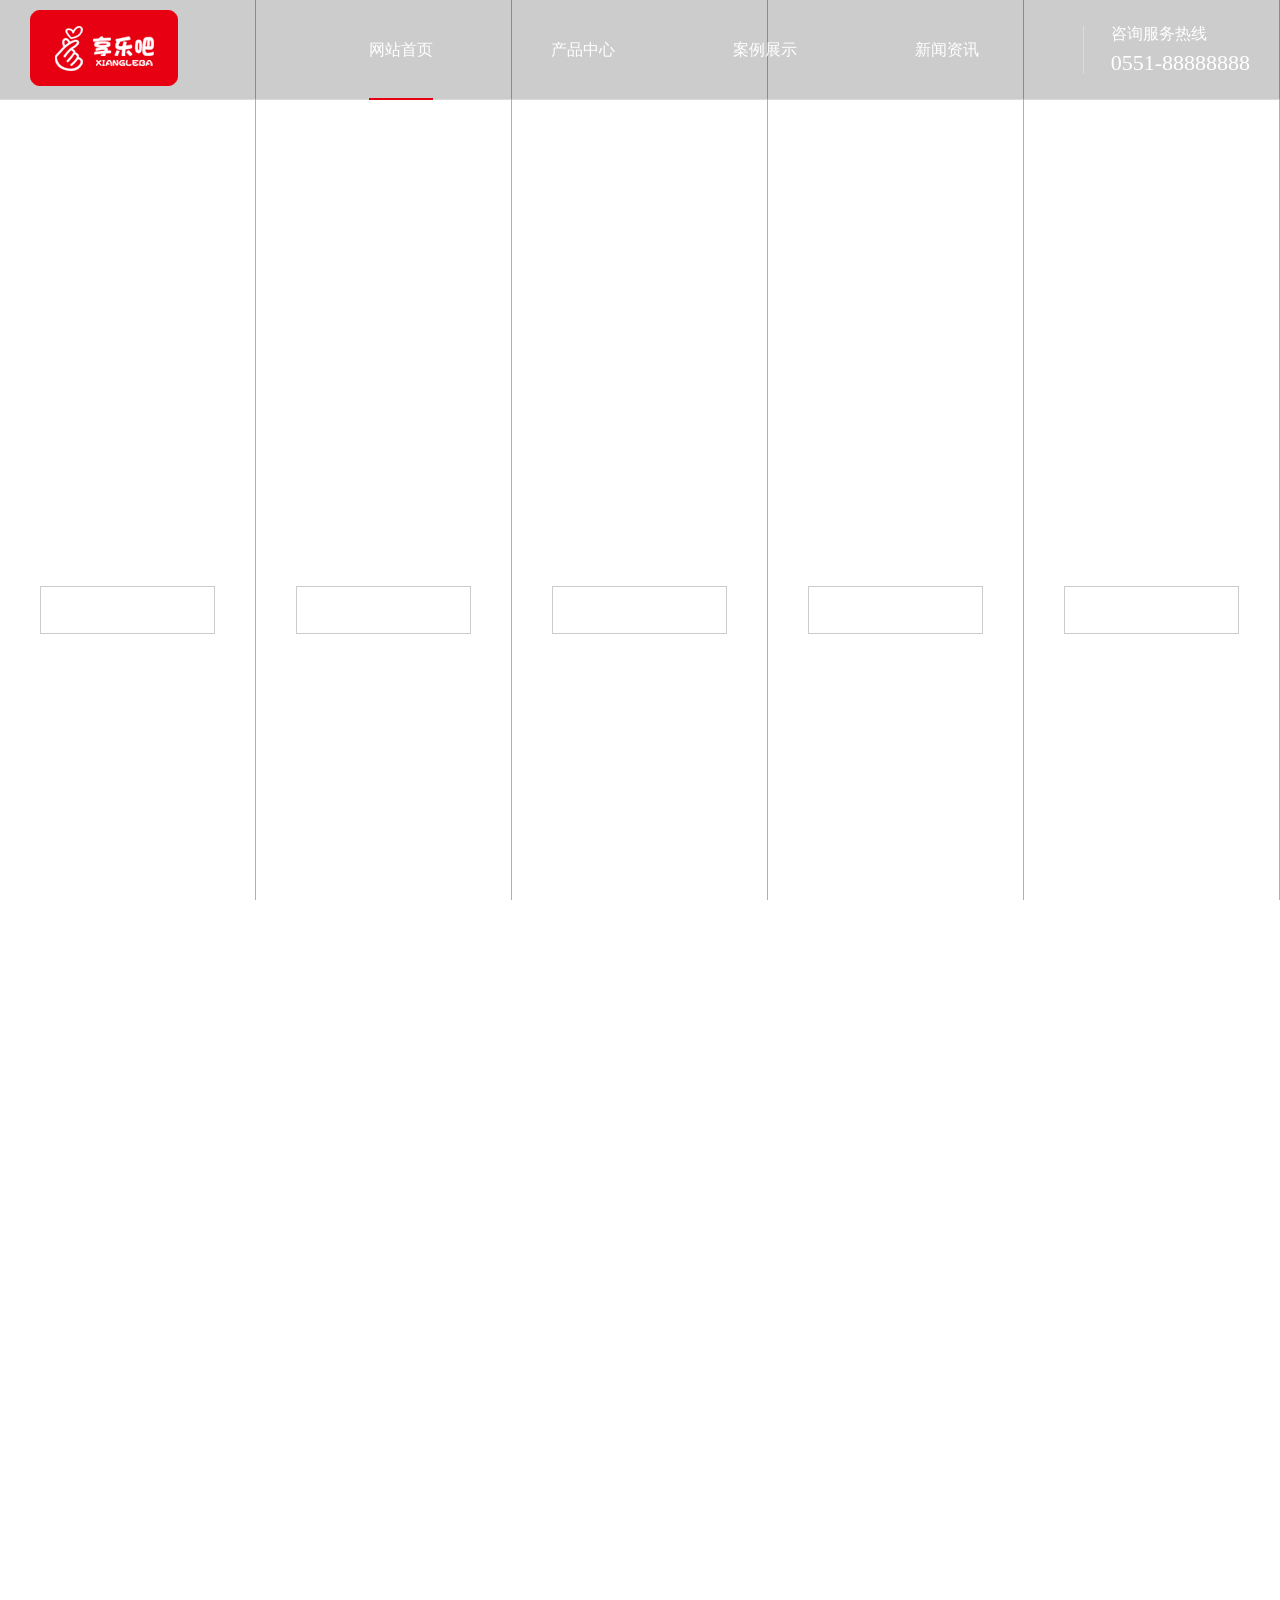
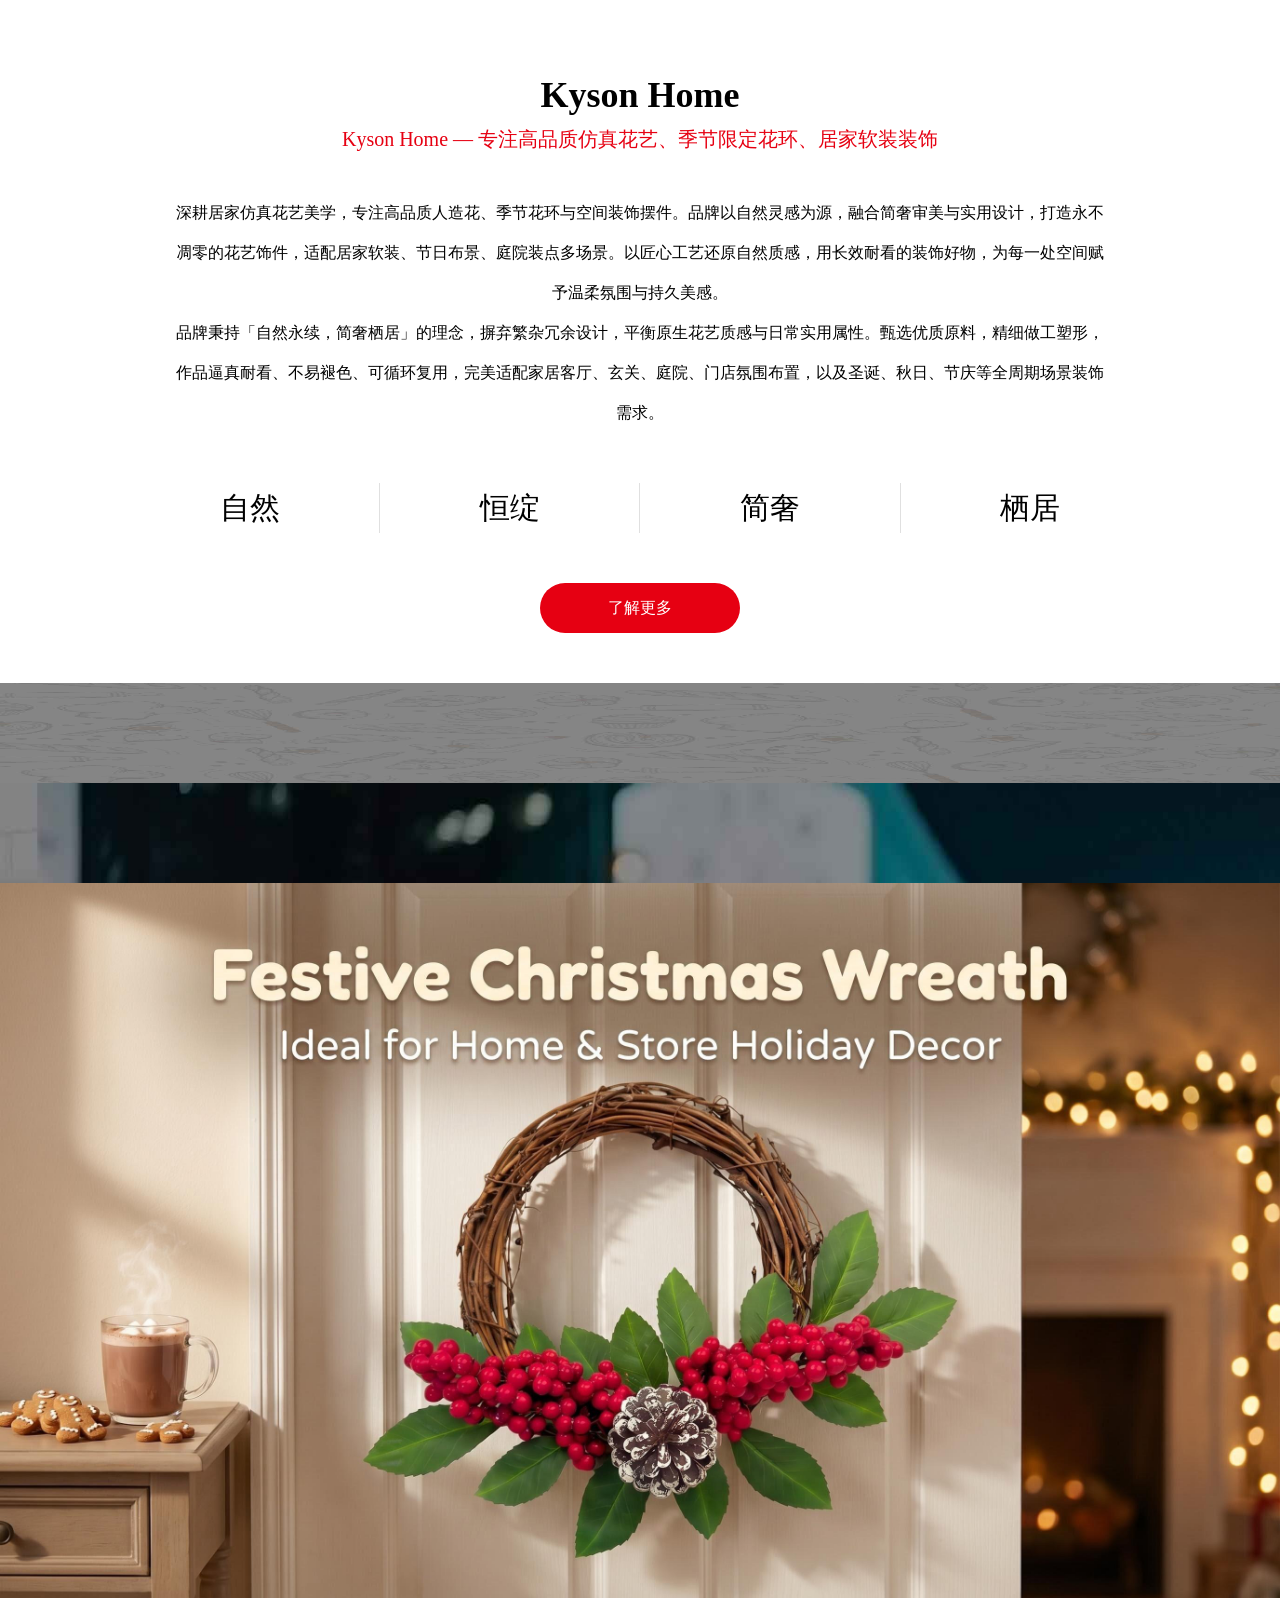
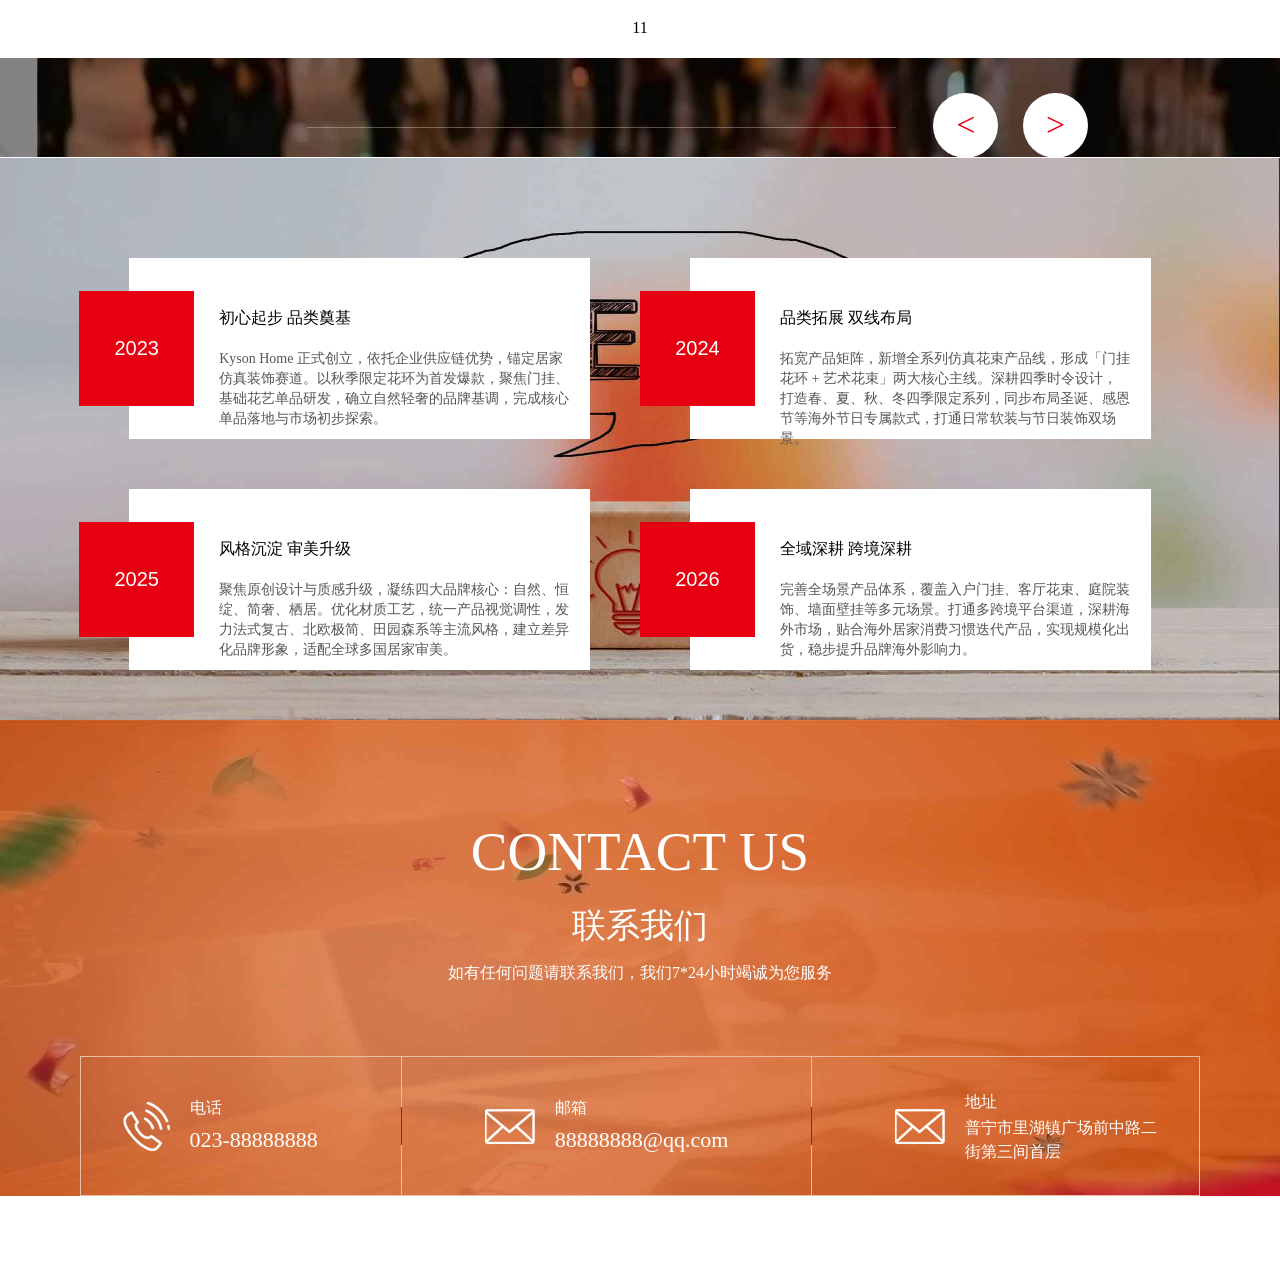
==== index.html @ 0cae6876 "1" ====
<!DOCTYPE html>
<html lang="en">
<head>
<meta charset="UTF-8">
<meta http-equiv="Content-Type" content="text/html; charset=UTF-8" />
<meta http-equiv="X-UA-Compatible" content="IE=edge,chrome=1">
<title>Kyson Home</title>
<link rel="stylesheet" type="text/css" href="css/animate-3.7.0.css"/>
<link rel="stylesheet" type="text/css" href="css/fullPage-2.4.6.css">
<link rel="stylesheet" type="text/css" href="css/swiper-3.4.2.min.css"/>
<link rel="stylesheet" type="text/css" href="css/style.css" />
</head>
<body>
<div class="barwrap clearfix">
	<a href="" class="logo"><img src="img/logo.png" /></a>
	<ul class="navbar">
		<li class="on">
			<a href="index.html">网站首页<b></b></a>
		</li>
		<li>
			<a href="details.html">产品中心<b></b></a>
		</li>
		<li>
			<a href="case.html">案例展示<b></b></a>
		</li>
		<li>
			<a href="news.html">新闻资讯<b></b></a>
		</li>
	</ul>
	<div class="div2">
		<h3>
			<strong>咨询服务热线</strong>
			<b>0551-88888888</b>
		</h3>
	</div>
</div>
<div id="page">
	<div class="section index-sec1">
		<div class="banner">
			<ul class="bannerfix slides clearfix">
				<li>
					<img class="bimg" src="img/index01.jpg" />
				</li>
				<li>
					<img class="bimg" src="img/index02.jpg" />
				</li>
			</ul>
			<div class="bamnline"><span></span></div>
		</div>
	</div>
	<div class="section index-sec2">
		<div class="sec2-cont">
			<div class="text animated">
				<h3 id="effect2">Kyson Home</h3>
				<h4>Kyson Home — 专注高品质仿真花艺、季节限定花环、居家软装装饰</h4>
				<p class="p1">
					深耕居家仿真花艺美学，专注高品质人造花、季节花环与空间装饰摆件。品牌以自然灵感为源，融合简奢审美与实用设计，打造永不凋零的花艺饰件，适配居家软装、节日布景、庭院装点多场景。以匠心工艺还原自然质感，用长效耐看的装饰好物，为每一处空间赋予温柔氛围与持久美感。
					<br/>品牌秉持「自然永续，简奢栖居」的理念，摒弃繁杂冗余设计，平衡原生花艺质感与日常实用属性。甄选优质原料，精细做工塑形，作品逼真耐看、不易褪色、可循环复用，完美适配家居客厅、玄关、庭院、门店氛围布置，以及圣诞、秋日、节庆等全周期场景装饰需求。
				</p>
			</div>
			<ul class="animated delay-1s">
				<li>
					<strong>自然</strong>
				</li>						
				<li><b></b></li>
				<li>
					<strong>恒绽</strong>
				</li>
				<li><b></b></li>
				<li>
					<strong>简奢</strong>
				</li>
				<li><b></b></li>
				<li>
					<strong>栖居</strong>
				</li>
			</ul>
			<a href="details.html" class="more animated delay-2s ">
				了解更多						
			</a>

		</div>

	</div>
	<div class="section index-sec3">
		<div class="sec3-cont">
			<div class="swiper-container animated" id="swiper1">
				<div class="swiper-wrapper">				         
		             <div class="swiper-slide">
		            	<div class="cp-text">
		            		<h3>花束系列<b></b></h3>
							<p class="p1">
								<a href="">春日限定・柔序花束</a>
								<a href="">夏季限定・清屿花束</a>
								<a href="">秋季限定・枫染花束</a>
								<a href="">冬日限定・暖叙花束</a>
							</p>
							<a href="" class="more">
								查看更多
								<div class="line"></div>								
							</a>
		            	</div>
						<div class="cp-tu">
							<img src="img/tu1.jpg"/>
						</div>
		            </div>
		             <div class="swiper-slide">
		            	<div class="cp-text">
		            		<h3>花束系列<b></b></h3>
							<p class="p1">
								<a href="">圣诞限定・颂夜花束</a>
								<a href="">万圣复古・暗屿花束</a>
								<a href="">感恩节・秋稔花束</a>
								<a href="">新年轻奢・岁安花束</a>
							</p>
							<a href="" class="more">
								查看更多
								<div class="line"></div>								
							</a>
		            	</div>
						<div class="cp-tu">
							<img src="img/tu2.jpg"/>
						</div>
		            </div>
		             <div class="swiper-slide">
		            	<div class="cp-text">
		            		<h3>门挂系列<b></b></h3>
							<p class="p1">
								<a href="">春季限定・青芜门挂</a>
								<a href="">夏季限定・浅汀门挂</a>
								<a href="">秋季限定・枫织门挂</a>
								<a href="">冬季限定・霜禾门挂</a>
							</p>
							<a href="" class="more">
								查看更多
								<div class="line"></div>								
							</a>
		            	</div>
						<div class="cp-tu">
							<img src="img/tu3.jpg"/>
						</div>
		            </div>
		             <div class="swiper-slide">
		            	<div class="cp-text">
		            		<h3>门挂系列<b></b></h3>
							<p class="p1">
								<a href="">圣诞限定・颂景门挂</a>
								<a href="">感恩节・秋实门挂</a>
								<a href="">万圣节・暗夜门挂</a>
								<a href="">新年节庆・岁禧门挂</a>
							</p>
							<a href="" class="more">
								查看更多
								<div class="line"></div>								
							</a>
		            	</div>
						<div class="cp-tu">
							<img src="img/tu4.jpg"/>
						</div>
		            </div>
		             <div class="swiper-slide">
		            	<div class="cp-text">
		            		<h3>门挂系列<b></b></h3>
							<p class="p1">
								<a href="">焦糖复古门挂</a>
								<a href="">莫兰迪柔色门挂</a>
								<a href="">原木自然门挂</a>
								<a href="">纯白静谧门挂</a>
							</p>
							<a href="" class="more">
								查看更多
								<div class="line"></div>								
							</a>
		            	</div>
						<div class="cp-tu">
							<img src="img/tu5.jpg"/>
						</div>
		            </div>
		        </div>
		         <div class="pagination"></div>
			</div>
			
			
		</div>
	</div>
	<div class="section index-sec4">
		
		<div class="swiper-container animated" id="swiper2">
				<div class="swiper-wrapper">
		            <div class="swiper-slide">				            	
		            	<a href="">
		            		<figure>
		            			<img src="img/index01.jpg" />
		            			<div class="mask"></div>
		            			<span><img src="img/logo.png"/></span>
		            		</figure>
		            		<p>11</p>
		            	</a>				            	
		            </div>	
		            
		       </div>     
		        <span class="line"></span>
	   			 <div class="swiper-button-next"> &gt; </div>
	   			 <div class="swiper-button-prev"> &lt;</div>
		</div>				
	</div>
	<div class="section index-sec5">
		<ul>
			<li class="animated  delay-1s">
				<a href="">
					<div class="time">
						<strong>2023</strong>
					</div>
					<figcaption>
						<h3>初心起步 品类奠基</h3>
						<p>Kyson Home 正式创立，依托企业供应链优势，锚定居家仿真装饰赛道。以秋季限定花环为首发爆款，聚焦门挂、基础花艺单品研发，确立自然轻奢的品牌基调，完成核心单品落地与市场初步探索。</p>
					</figcaption>
				</a>
			</li>
			<li class="animated  delay-2s">
				<a href="">
					<div class="time">
						<strong>2024</strong>
					</div>
					<figcaption>
						<h3>品类拓展 双线布局</h3>
						<p>拓宽产品矩阵，新增全系列仿真花束产品线，形成「门挂花环 + 艺术花束」两大核心主线。深耕四季时令设计，打造春、夏、秋、冬四季限定系列，同步布局圣诞、感恩节等海外节日专属款式，打通日常软装与节日装饰双场景。</p>
					</figcaption>
				</a>
			</li>
			<li class="animated  delay-3s">
				<a href="">
					<div class="time">
						<strong>2025</strong>
					</div>
					<figcaption>
						<h3>风格沉淀 审美升级</h3>
						<p>聚焦原创设计与质感升级，凝练四大品牌核心：自然、恒绽、简奢、栖居。优化材质工艺，统一产品视觉调性，发力法式复古、北欧极简、田园森系等主流风格，建立差异化品牌形象，适配全球多国居家审美。</p>
					</figcaption>
				</a>
			</li>
			<li class="animated  delay-4s">
				<a href="">
					<div class="time">
						<strong>2026</strong>
					</div>
					<figcaption>
						<h3>全域深耕 跨境深耕</h3>
						<p>完善全场景产品体系，覆盖入户门挂、客厅花束、庭院装饰、墙面壁挂等多元场景。打通多跨境平台渠道，深耕海外市场，贴合海外居家消费习惯迭代产品，实现规模化出货，稳步提升品牌海外影响力。</p>
					</figcaption>
				</a>
			</li>
		</ul>
		
	</div>
	<div class="section index-sec6">
		<div class="sec6-cont">
			
			<div class="tit animated">
				<h2 id="effect">Contact  Us</h2>
				<h3>联系我们</h3>
				<p>如有任何问题请联系我们，我们7*24小时竭诚为您服务</p>
			</div>
			<ul class="animated delay-1s">
				<li>
					<img src="img/f1.png" alt="" />
					<div>
						<p class="p1">电话</p>
						<p class="p2">023-88888888</p>
					</div>
				</li>
				<li>
					<b></b><i></i>
				</li>
				<li>
					<img src="img/f2.png" alt="" />
					<div>
						<p class="p1">邮箱</p>
						<p class="p2">88888888@qq.com</p>
					</div>
				</li>
				<li>
					<b></b><i></i>
				</li>
				<li>
					<img src="img/f2.png" alt="" />
					<div>
						<p class="p1">地址</p>
						<p class="p2">普宁市里湖镇广场前中路二<br />
						街第三间首层</p>
					</div>
				</li>
			</ul>
			
		</div>
	</div>
</div>

<script src="https://www.jq22.com/jquery/jquery-1.10.2.js"></script>
<script src="https://lf6-cdn-tos.bytecdntp.com/cdn/expire-1-M/Swiper/3.4.2/js/swiper.min.js"></script>
<script src="js/banner.js"></script>
<script src="js/index.js"></script>
<script src="js/plugin.js"></script>		
<script src="js/fullPage-2.7.1.min.js"></script>
<script src="js/more.js"></script>
<script>			
	
	$('#page').fullpage({
		autoTime: 5000,
		navigation: true,
		anchors: ['page1', 'page2', 'page3', 'page4', 'page5', 'page6'],
		menu: '#menu',
		navigationTooltips: ['网站首页', '关于我们', '产品中心', '店面形象', '新闻资讯'],
		afterLoad: function(anchorLink, index) {
			var loadedSection = $(this);
			$('#fp-nav').find('li').eq((index - 1)).addClass('on').siblings('li').removeClass('on');
		}
	});
	
	
	var swiper = new Swiper('#swiper1', {
		speed:2000,
		autoplay : {
		    delay:5000,
		    disableOnInteraction: false
		 },		
		 slidesPerView: 5
		
	});
	
	 var swiper = new Swiper('#swiper2',{				
		loop:true,
		loopedSlides:3,
		spaceBetween:80,
		centeredSlides:true,
		slidesPerView : 'auto',
        pagination: '.swiper-pagination',
        nextButton: '.swiper-button-next',
        prevButton: '.swiper-button-prev',
        breakpoints: { 				   
		    1600: {
		      spaceBetween:40,
		    }
	     }
	  });  
	
</script>
</body>
</html>
---- css/fullPage-2.4.6.css ----
/**
 * fullPage 2.4.6
 * https://github.com/alvarotrigo/fullPage.js
 * MIT licensed
 *
 * Copyright (C) 2013 alvarotrigo.com - A project by Alvaro Trigo
 */
html, body {
    margin: 0;
    padding: 0;
    overflow:hidden;

    /*Avoid flicker on slides transitions for mobile phones #336 */
    -webkit-tap-highlight-color: rgba(0,0,0,0);
}
#superContainer {
    height: 100%;
    position: relative;

    /* Touch detection for Windows 8 */
    -ms-touch-action: none;

    /* IE 11 on Windows Phone 8.1*/
    touch-action: none;
}
.fp-section {
    position: relative;
    -webkit-box-sizing: border-box; /* Safari<=5 Android<=3 */
    -moz-box-sizing: border-box; /* <=28 */
    box-sizing: border-box;
}
.fp-slide {
    float: left;
}
.fp-slide, .fp-slidesContainer {
    height: 100%;
    display: block;
}
.fp-slides {
    z-index:1;
    height: 100%;
    overflow: hidden;
    position: relative;
    -webkit-transition: all 0.3s ease-out; /* Safari<=6 Android<=4.3 */
    transition: all 0.3s ease-out;
}
.fp-section.fp-table, .fp-slide.fp-table {
    display: table;
    table-layout:fixed;
    width: 100%;
}
.fp-tableCell {
    display: table-cell;
    vertical-align: middle;
    width: 100%;
    height: 100%;
}
.fp-slidesContainer {
    float: left;
    position: relative;
}
.fp-controlArrow {
    position: absolute;
    z-index: 4;
    top: 50%;
    cursor: pointer;
    width: 0;
    height: 0;
    border-style: solid;
    margin-top: -38px;
}
.fp-controlArrow.fp-prev {
    left: 15px;
    width: 0;
    border-width: 38.5px 34px 38.5px 0;
    border-color: transparent #fff transparent transparent;
}
.fp-controlArrow.fp-next {
    right: 15px;
    border-width: 38.5px 0 38.5px 34px;
    border-color: transparent transparent transparent #fff;
}
.fp-scrollable {
    overflow: scroll;

}
.fp-notransition {
    -webkit-transition: none !important;
    transition: none !important;
}
/*#fp-nav {
    position: fixed;
    z-index: 100;
    margin-top: -32px;
    top: 50%;
    opacity: 1;
}
#fp-nav.right {
    right: 17px;
}
#fp-nav.left {
    left: 17px;
}
.fp-slidesNav{
    position: absolute;
    z-index: 4;
    left: 50%;
    opacity: 1;
}
.fp-slidesNav.bottom {
    bottom: 17px;
}
.fp-slidesNav.top {
    top: 17px;
}*/
/*#fp-nav ul,
.fp-slidesNav ul {
  margin: 0;
  padding: 0;
}
#fp-nav ul li,
.fp-slidesNav ul li {
  
    position:relative;
}
.fp-slidesNav ul li {
    display: inline-block;
}
#fp-nav ul li a,
.fp-slidesNav ul li a {
    
    cursor: pointer;
    text-decoration: none;
}
#fp-nav ul li a.active span,
.fp-slidesNav ul li a.active span {
   
}
#fp-nav ul li a span,
.fp-slidesNav ul li a span {
   
    transition: all 0.6s;
}
#fp-nav ul li .fp-tooltip {
    position: absolute;
    top: -2px;
    color: #fff;
    font-size: 14px;
    font-family: arial, helvetica, sans-serif;
    white-space: nowrap;
    max-width: 220px;
    overflow: hidden;
    display: block;
    opacity: 0;
    width: 0;
}
#fp-nav ul li:hover .fp-tooltip {
    -webkit-transition: opacity 0.2s ease-in;
    transition: opacity 0.2s ease-in;
    width: auto;
    opacity: 1;
}
#fp-nav ul li .fp-tooltip.right {
    right: 20px;
}
#fp-nav ul li .fp-tooltip.left {
    left: 20px;
}*/

html, body {
    margin: 0;
    padding: 0;
    overflow:hidden;

    /*Avoid flicker on slides transitions for mobile phones #336 */
    -webkit-tap-highlight-color: rgba(0,0,0,0);
}
#superContainer {
    height: 100%;
    position: relative;

    /* Touch detection for Windows 8 */
    -ms-touch-action: none;

    /* IE 11 on Windows Phone 8.1*/
    touch-action: none;
}
.fp-section {
    position: relative;
    -webkit-box-sizing: border-box; /* Safari<=5 Android<=3 */
    -moz-box-sizing: border-box; /* <=28 */
    box-sizing: border-box;
}
.fp-slide {
    float: left;
}
.fp-slide, .fp-slidesContainer {
    height: 100%;
    display: block;
}
.fp-slides {
    z-index:1;
    height: 100%;
    overflow: hidden;
    position: relative;
    -webkit-transition: all 0.3s ease-out; /* Safari<=6 Android<=4.3 */
    transition: all 0.3s ease-out;
}
.fp-section.fp-table, .fp-slide.fp-table {
    display: table;
    table-layout:fixed;
    width: 100%;
}
.fp-tableCell {
    display: table-cell;
    vertical-align: middle;
    width: 100%;
    height: 100%;
}
.fp-slidesContainer {
    float: left;
    position: relative;
}
.fp-controlArrow {
    position: absolute;
    z-index: 4;
    top: 50%;
    cursor: pointer;
    width: 0;
    height: 0;
    border-style: solid;
    margin-top: -38px;
}
.fp-controlArrow.fp-prev {
    left: 15px;
    width: 0;
    border-width: 38.5px 34px 38.5px 0;
    border-color: transparent #fff transparent transparent;
}
.fp-controlArrow.fp-next {
    right: 15px;
    border-width: 38.5px 0 38.5px 34px;
    border-color: transparent transparent transparent #fff;
}
.fp-scrollable {
    overflow: scroll;

}
.fp-notransition {
    -webkit-transition: none !important;
    transition: none !important;
}
/*#fp-nav {
    position: fixed;
    z-index: 100;
    margin-top: -32px;
    top: 50%;
    opacity: 1;
}
#fp-nav.right {
    right: 17px;
}
#fp-nav.left {
    left: 17px;
}
.fp-slidesNav{
    position: absolute;
    z-index: 4;
    left: 50%;
    opacity: 1;
}
.fp-slidesNav.bottom {
    bottom: 17px;
}
.fp-slidesNav.top {
    top: 17px;
}
#fp-nav ul,
.fp-slidesNav ul {
  margin: 0;
  padding: 0;
}
#fp-nav ul li,
.fp-slidesNav ul li {
    display: block;
    width: 14px;
    height: 13px;
    margin: 7px;
    position:relative;
}

.fp-slidesNav ul li {
    display: inline-block;
}
#fp-nav ul li a,
.fp-slidesNav ul li a {
    display: block;
    position: relative;
    z-index: 1;
    width: 100%;
    height: 100%;
    cursor: pointer;
    text-decoration: none;
}
#fp-nav ul li a.active span,
.fp-slidesNav ul li a.active span {
   
}
#fp-nav ul li a span,
.fp-slidesNav ul li a span {
    top: 2px;
    left: -30px;
    width: 20px;
    height: 4px;  
    background: #ccc;   
    position: absolute;
    z-index: 1;
}
#fp-nav ul li .fp-tooltip {
    position: absolute;
    top: -2px;
    color: #fff;
    font-size: 14px;
    font-family: arial, helvetica, sans-serif;
    white-space: nowrap;
    max-width: 220px;
    overflow: hidden;
    display: block;
    opacity: 0;
    width: 0;
}
#fp-nav ul li:hover .fp-tooltip {
    -webkit-transition: opacity 0.2s ease-in;
    transition: opacity 0.2s ease-in;
    width: auto;
    opacity: 1;
}
#fp-nav ul li .fp-tooltip.right {
    right: 20px;
}
#fp-nav ul li .fp-tooltip.left {
    left: 20px;
}*/
---- css/style.css ----
@charset "utf-8";
body,html{ }
*{ margin:0; padding:0; box-sizing: border-box; -moz-box-sizing: border-box; -webkit-box-sizing: border-box; }
body,p,h1,h2,h3,h4,h5,table,ul,li,form,input{ margin:0; padding:0; color:#000; font-family:"Microsoft yahei"; }

body,p{ font-size:14px; border:none;}
a{ font-size:14px; color:#999; text-decoration:none; border:none; padding:0; margin:0;}
table{border-collapse:collapse;}
img{ border:0; margin:0; padding:0;}
ul,li{ list-style:none; border:0; margin:0; padding:0;}
dl,dt,dd{ margin:0; padding:0; -webkit-margin-start:0;}
h1,h2,h3,h4,h5{ font-weight:normal; font-size:12px; display:block;}
strong,b{ font-weight:normal;}
table,tr,td{ border-spacing:0;}
em,i,b{ font-style:normal;}
p{ line-height: 170%; color: #555; }
input{ border: none; background: none; }
figcaption{ display: block;}
input:focus{ outline: none; }
::-webkit-input-placeholder { /* WebKit browsers */ font-size:14px; color: #dfdfdf; } 
::-ms-input-placeholder { /* Internet Explorer 10+ */ font-size:14px;color: #dfdfdf; } 
.fl{float:left;}
.fr{float:right;}
.clearfix{*zoom:1;} 
.clearfix:before,.clearfix:after{display:table; line-height:0; content:"";}
.clearfix:after{clear:both;}
input,button,table,tr,td,textarea{ font-family:Microsoft yahei,Arial;}
.w1200{ width: 1200px; margin: 0 auto;}
/*导航*/
.barwrap{ padding: 0 30px;  height: 100px; position: fixed; top: 0; left: 0; right: 0; z-index: 333; display: flex; display: -ms-flexbox;
 background: rgba(0,0,0,0.2);  border-bottom: 1px solid rgba(255,255,255,0.3); align-items: center; justify-content:center;}
.barwrap .logo{ display: block; -webkit-flex-grow: 0.5; flex-grow: 0.5; -webkit-box-flex-group: 0.5; }
.navbar{ display: flex; display: -ms-flexbox;  display: -ms-flexbox; justify-content: space-around;  flex-grow: 1.8;
-webkit-flex-grow:  1.8; -webkit-box-flex-group: 1.8; padding-right: 45px;}
.navbar li{  line-height: 100px;}
.navbar li a{ color: #fff; font-size: 16px; transition: all 0.6s;  position: relative; display: block;}
.navbar li a b{ position: absolute; left: 0; right:0; bottom: 0; height: 2px; background: #e60012; display: block; z-index: 33; width: 0;
transition: all 0.6s; width:100%; transform: scale(0);}
.navbar li:hover a b,.navbar li.on a b{ transform: scale(1);}
.navbar li:hover a,.navbar li.on a{ color: #fff;}
.barwrap  .div2{ display: flex; display: -ms-flexbox; align-items: center; -webkit-align-items: center; 
 border-left: 1px solid rgba(255,255,255,0.3); flex-grow: 0.1; justify-content: flex-end; }
.barwrap .div2 h3{ font-size: 20px; color: #000;}
.barwrap .div2 h3 img{ display: inline-block; margin-right: 20px; vertical-align: middle;}
.barwrap .div2 strong{ display: block; font-size: 16px; color: #fff;  padding-bottom: 10px; line-height: 1;}
.barwrap .div2 b{ display: block; font-size: 22px; color: #fff; font-family:segeo; line-height: 1;}

/*搜索*/
.barwrap .zoom{ cursor: pointer; display: inline-block; vertical-align: middle; margin-left:60px; }
.search-close{ position: fixed; top: 30px; right: 30px; cursor: pointer;}
.search-box{ background: #fff; position: fixed; top: 0px; left: 0; right: 0; background: rgba(0,0,0,0.8); z-index: 333;
 bottom: 0;  display: flex; display: -ms-flexbox;   align-items: center;
 align-items: center; -webkit-align-items: center;  transform-origin: bottom center;  -ms-transform-origin:bottom center ; -moz-transform-origin: bottom center;
 -webkit-transform-origin: bottom center;  transform: scaleY(0); -webkit-transform: scaleY(0); -moz-transform: scaleY(0); -ms-transform: scaleY(0); 
 transition: transform .3s .5s;}
.search-box .div{ width: 800px; margin: 0 auto; transition: all .5s .3s; filter:alpha(opacity=0); opacity: 0; transform: translate(0px,20px);}
.search-box .in{ background: #fff; height: 50px; width: 700px; padding-left: 20px; font-size: 16px;}
.search-box .sub{ background: #e60012; height: 50px; width: 100px; font-size: 16px; color: #fff; cursor: pointer;}
.search-box p{ padding: 30px 0 0 0;}
.search-box p a{ display: inline-block; padding: 0 20px; font-size: 14px; color: #fff; opacity: 0.8; filter:alpha(opacity=80); transition: all 0.36s;}
.search-box p strong{ display: inline-block; font-size: 16px; color: #fff;}
.search-box p a:hover{ color: #d7a449;}
.search-box .div.on{ opacity: 1; -webkit-opacity: 1;  transform: translate(0,0); -webkit-transform: translate(0,0);   -ms-transform: translate(0,0); 
-moz-transform: translate(0,0); filter:alpha(opacity=100); }
.search-box.active{transform-origin: top center; transform: scaleY(1); transition: transform .3s;}

/*banner图*/
.banner { position:relative; overflow:hidden;}
.banner .bannerfix >li { height: 100%; line-height: 0; opacity:0; transition:opacity 1000ms linear; -webkit-transition:opacity 1000ms linear; float:left;}
.banner .bannerfix >li .bimg { line-height: 0; width: 100%; position: relative; transition: transform 5s ease; -webkit-transition: transform 5s ease; transform: scale(1.1); -webkit-transform: scale(1.1); -moz-transform: scale(1.1);}
.banner .bannerfix >li.imgIn{ opacity:1; z-index:10; display:block;}
.banner .bannerfix >li.imgIn .bimg { transform: matrix(1, 0, 0, 1, 0, 0); -webkit-transform: matrix(1, 0, 0, 1, 0, 0); }
.banner .flex-control-nav{ width:100%; height:20px; position:absolute; left:0; bottom:30px; text-align:center; z-index:20;}
.banner .flex-control-nav li{ display:inline-block; position:relative; margin-right:14px; width:5px; height:20px;}
.banner .flex-control-nav li:last-child{ margin-right:0;}
.banner .flex-control-nav li span{ display:block; text-indent:999px; overflow:hidden; width:5px; height:8px; position:absolute; background:#fff; transition:320ms; left:0; top:6px;}
.banner .flex-control-nav li a.flex-active span{ height:20px; top:0; background:#e60012;}
.banner .text1{ position: absolute; top: 55%; right: 0; left: 0; bottom: 0; z-index: 33;
transform: translateY(-50%); -ms-transform: translateY(-50%);  -moz-transform: translateY(-50%);-webkit-transform: translateY(-50%);}
.banner .text1 .p1{ text-align: center; color: #fff; font-size: 32px; animation: none;}
.banner .text1 .p2{ text-align: center; color: #fff; font-size: 52px; font-weight: bold; padding: 0 0 15px 0;  animation: none;}
.banner .text1 a{ text-align: center; color: #fff; font-size: 28px; display: block; margin: 0 auto; width: 350px; height: 54px;
background: #ffcc00; border-radius: 50px; line-height: 54px; font-family: 宋体;  animation: none;}
.banner .text1 a i{ display: inline-block; font-size: 40px; vertical-align: middle;}



/*侧边导航*/
#fp-nav{z-index: 29; position: fixed; top: 0; left: 0px; bottom: 0; background: rgba(255,255,255,0.3); width: 55px; margin-top: 0 !important;}
#fp-nav ul{ position: absolute; top: 50%; transform: translateY(-50%);  -webkit-transform: translateY(-50%);
-moz-transform: translateY(-50%); -ms-transform: translateY(-50%); left: 0; width: 50px; }
#fp-nav li span{ background: url(../img/icon.png) no-repeat 0 0; width: 23px; height: 25px; display: block;
margin-left: 10px; position: relative; z-index: 22; transition: all 1s;}
#fp-nav li:nth-child(1) span{background-position: 0px 0;}
#fp-nav li:nth-child(2) span{background-position: 0px -42px;}
#fp-nav li:nth-child(3) span{background-position: 0px -82px;}
#fp-nav li:nth-child(4) span{background-position: 0px -128px;}
#fp-nav li:nth-child(5) span{background-position: 0px -170px;}
#fp-nav li:nth-child(6) span{background-position: -2px -215px;}
#fp-nav li:nth-child(1) .active span{background-position: -30px 0;}
#fp-nav li:nth-child(2) .active span{background-position: -30px -42px;}
#fp-nav li:nth-child(3) .active span{background-position: -30px -82px;}
#fp-nav li:nth-child(4) .active span{background-position: -30px -128px;}
#fp-nav li:nth-child(5) .active span{background-position: -30px -170px;}
#fp-nav li:nth-child(6) .active span{background-position: -30px -215px;}
#fp-nav li{ position: relative;}
#fp-nav li a{ display: block; position: relative; z-index: 999; height: 45px; width: 50px; display: flex; align-items: center;}
.fp-tooltip{ position: absolute; left: -160px; top: 0; bottom: 0;  color: #fff; z-index: 22; padding-left: 60px; transition: all 0.8s;
 width: 150px!important; z-index: -1; line-height: 45px; height: 45px; z-index: 33; background: #E60012; } 
#fp-nav li.on .fp-tooltip{ left: 0;}


/*关于我们*/
.index-sec2{  width: 100%; height: 100%; background: url(https://images.unsplash.com/photo-1596130496984-41fad0ad0f3a?ixid=MnwxMjA3fDB8MHxwaG90by1wYWdlfHx8fGVufDB8fHx8&ixlib=rb-1.2.1&auto=format&fit=crop&w=2100&q=80) no-repeat; background-size: auto; background-size: 100% 100%; }
.sec2-cont{ background: #fff; width: 1200px; margin: 0 auto; padding:50px 130px 50px 130px; margin-top: 100px;}
.sec2-cont h3{ color: #000; font-weight: bold; font-size: 36px; text-align: center;}
.sec2-cont h4{ color: #E60012; font-size: 20px; text-align: center; padding-bottom: 40px; padding-top: 10px;}
.sec2-cont .p1{ color: #000; font-size:16px; text-align: center; line-height: 40px;}
.sec2-cont ul{ display: flex; display: -ms-flexbox; display: -webkit-flex; justify-content: space-around; padding: 50px 0;
align-items: center;  }
.sec2-cont li{ transition: all ease-in-out 0.3s; }
.sec2-cont li b{ display: block; height: 50px; width: 1px; background: #E0E0E0; }
.sec2-cont li:last-child{ border-right: none;}
.sec2-cont strong{ color: #000; font-family: "times new roman"; font-size:30px;}
.sec2-cont li p{ font-size: 16px; color: #666; }
.sec2-cont .more{ display: block; background: #E60012; width: 200px; height: 50px; text-align: center; color: #fff; font-size: 16px;
line-height: 50px; border-radius: 50px; margin: 0 auto; opacity: 1; filter:blur(0px);  animation-duration:2s; transition-duration: 2s;}
.sec2-cont .more:hover{ -webkit-animation: bubbles 1s forwards ease-out; animation: bubbles 1s forwards ease-out; background: radial-gradient(circle at bottom, rgba(0, 0, 0, 0) 30%, #eeeeff 60%, #eeeeff 65%, rgba(0, 0, 0, 0) 70%) 90% 90% / 0.88em 0.88em, radial-gradient(circle at center, rgba(0, 0, 0, 0) 30%, #eeeeff 60%, #eeeeff 65%, rgba(0, 0, 0, 0) 70%) 23% 141% / 0.81em 0.81em, radial-gradient(circle at center, rgba(0, 0, 0, 0) 30%, #eeeeff 60%, #eeeeff 65%, rgba(0, 0, 0, 0) 70%) 17% 90% / 0.68em 0.68em, radial-gradient(circle at center, rgba(0, 0, 0, 0) 30%, #eeeeff 60%, #eeeeff 65%, rgba(0, 0, 0, 0) 70%) 15% 94% / 1.12em 1.12em, radial-gradient(circle at center, rgba(0, 0, 0, 0) 30%, #eeeeff 60%, #eeeeff 65%, rgba(0, 0, 0, 0) 70%) 42% 126% / 0.86em 0.86em, radial-gradient(circle at center, rgba(0, 0, 0, 0) 30%, #eeeeff 60%, #eeeeff 65%, rgba(0, 0, 0, 0) 70%) 102% 120% / 0.58em 0.58em, radial-gradient(circle at center, rgba(0, 0, 0, 0) 30%, #eeeeff 60%, #eeeeff 65%, rgba(0, 0, 0, 0) 70%) 12% 121% / 0.67em 0.67em, radial-gradient(circle at center, rgba(0, 0, 0, 0) 30%, #eeeeff 60%, #eeeeff 65%, rgba(0, 0, 0, 0) 70%) 69% 87% / 1.18em 1.18em, radial-gradient(circle at center, rgba(0, 0, 0, 0) 30%, #eeeeff 60%, #eeeeff 65%, rgba(0, 0, 0, 0) 70%) 32% 99% / 0.79em 0.79em, radial-gradient(circle at center, rgba(0, 0, 0, 0) 30%, #eeeeff 60%, #eeeeff 65%, rgba(0, 0, 0, 0) 70%) 84% 129% / 0.79em 0.79em, radial-gradient(circle at center, rgba(0, 0, 0, 0) 30%, #eeeeff 60%, #eeeeff 65%, rgba(0, 0, 0, 0) 70%) 40% 99% / 0.72em 0.72em; background-color: #E60012; background-repeat: no-repeat; }
.sec2-cont li:hover{ transform: translateY(-10px);}

.index-sec2.active .text ,.index-sec2.active ul,.index-sec2.active .more{ animation-name: fadeInUp;}

/*产品中心*/
.index-sec3{ width: 100%; height: 100%; background: url(../img/bg3.jpg) no-repeat; background-size: auto; background-size: 100% 100%; }
.index-sec3 #swiper1{ position: static; padding-top: 100px;}
.sec3-cont .swiper-wrapper{ display: flex; display: -webkit-flex; justify-content: space-around; position: absolute; top: 0; right: 0; left: 0;}
.sec3-cont .swiper-slide { width: 20% !important; border-right: 1px solid #afafaf; align-items: center; align-content: center; display: flex; display: -webkit-flex;
flex-wrap: wrap; position: relative; transition: all 0.6s; }
.sec3-cont .swiper-slide:hover{ background: rgba(0,0,0,0.4);}
.sec3-cont h3{ color: #fff; font-size: 18px; font-weight: bold; text-align: center; width: 100%; padding-bottom: 10px;}
.sec3-cont h3 b{ display: block; height: 2px; background: #fff; margin: 20px auto; width: 20px;}
.sec3-cont .p1{  width: 100%}
.sec3-cont .p1 a{ display: block; color: #fff; font-size: 14px; text-align: center; padding: 6px 0; transition: all 0.6s;}
.sec3-cont .p1 a:hover{ transform: translateX(10px); color: #E60012;}
.sec3-cont .cp-text{ transition: all 0.6s; display: flex; align-items: center; flex-wrap: wrap; padding-top: 100px;}
.sec3-cont .cp-tu{ position: absolute; bottom: 0; left: 0; right: 0; min-height: 300px; display: flex; display: -webkit-flex;
justify-content: flex-end; align-items: flex-end; align-content: flex-end; padding: 0 20px; opacity: 0; transition: all 1s;}
.sec3-cont .cp-tu img{ display: block; width: 100%; max-width:300px; height:auto; margin: 0 auto;}
.sec3-cont .swiper-slide:hover .cp-tu{ opacity: 1;}
.sec3-cont .swiper-slide:hover .cp-text{ margin-top: 50px;}
.sec3-cont .more{ display: block; width: 175px; border:1px solid #ccc; text-align: center; height: 48px; line-height: 48px; color: #fff;
margin: 70px auto; position: relative; overflow: hidden;}
.sec3-cont .more div{ transition: transform .3s,-webkit-transform .3s; position: absolute; background: #E60012;}
.sec3-cont .more .line{ width: 100%; height: 0; top: 50%; left: 50%; background: #fff; opacity: 0; -webkit-transform: translateX(-50%) translateY(-50%) rotate(45deg);
 -moz-transform: translateX(-50%) translateY(-50%) rotate(45deg); -ms-transform: translateX(-50%) translateY(-50%) rotate(45deg); 
 transform: translateX(-50%) translateY(-50%) rotate(45deg);  position: absolute;z-index: -1;transition: all .3s;}
.sec3-cont .more:hover .line{ height: 260%; opacity:0.8;} 
/*.index-sec3.active #swiper1{ animation-name: zoomIn;}
*/
/*店面形象*/
.index-sec4{ width: 100%; height: 100%; background: url(../img/bg4.jpg) no-repeat; background-size: auto; background-size: 100% 100%;  position: relative;}
.index-sec4 a{ background: #fff; display: block;}
.index-sec4 a p{ color: #000; height: 60px; line-height: 60px; text-align: center; font-size: 16px;}
.index-sec4 figure{ position: relative; overflow: hidden;}
.index-sec4 figure,.index-sec4 figure img{ display: block; overflow: hidden; width: 100%; height: 100%; transition: all 2s;}
#swiper2{ padding:100px 0;}
.index-sec4 .swiper-button-next,.index-sec4 .swiper-button-prev{ display: block; width: 65px; height: 65px; border-radius: 100%; 
background: #fff; color: #E60012; font-family: '宋体'; font-size: 34px; display: flex; justify-content: center; align-items: center;
 position: absolute;  bottom: 0px; top: auto; transition: all 0.6s; z-index: 133; cursor: pointer;} 
.index-sec4 .swiper-button-prev{ right: 25%; left: auto;}
.index-sec4 .swiper-button-next{ right: 20%; left: auto;}
.index-sec4 .swiper-button-next:hover,.index-sec4 .swiper-button-prev:hover{ background: #E60012; color: #fff;}
.index-sec4 .swiper-button-next.swiper-button-disabled, .index-sec4 .swiper-button-prev.swiper-button-disabled{ opacity: 1 !important;}
.index-sec4 .line{ position: absolute; height: 1px;  right:30%; left: 24%; bottom:30px; background: rgba(255,255,255,0.3);}
.index-sec4 figure .mask{ position: absolute; top: 50%; left:0; right: 0; bottom: 50%; background: rgba(0,0,0,0.5); transition: all 0.36s;
 transition: all 0.6s cubic-bezier(.4,0,.2,1); transform-origin: bottom; transform: scale(1,0);}
.index-sec4 figure span{ display: block; position: absolute; top: 50%; left: 50%;  transition: all 0.6s;
transition-delay: 0.36s; opacity: 0; transform: translateY(10px); position: absolute; top: 50%; left: 50%; transform: translate(-50%,-60%);
-ms-transform: translate(-50%,-60%); -moz-transform: translate(-50%,-60%); -webkit-transform: translate(-50%,-60%);}
.index-sec4 a:hover .mask{ transform: none; top: 0; bottom: 0;}
.index-sec4 a:hover span{ opacity: 1;  transform: translate(-50%,-50%);}
.index-sec4 a:hover figure>img{ transform: scale(1.1);}
.index-sec4.active #swiper2{ animation-name: zoomIn;}

/*新闻中心*/
.index-sec5{ width: 100%; height: 100%; background: url(../img/bg5.jpg) no-repeat; background-size: auto; background-size: 100% 100%; }
.index-sec5 ul{ display: flex; justify-content: center; flex-wrap: wrap; display: -webkit-flex; padding-top: 100px;}
.index-sec5 li{ margin: 0 0 50px 0; width: 36%; position: relative; }
.index-sec5 li:nth-child(2n){ margin-left: 100px;}
.index-sec5 .time{ background: #E60012; width: 115px; height: 115px; display: flex; display: -webkit-flex; align-items: center; align-content: center;
flex-wrap: wrap; position: absolute; top: 50%; margin-top: -57px; left: -50px; transition: all 0.36s;}
.index-sec5 strong{ display: block; text-align: center; color: #fff; font-size: 20px; font-family: arial; width: 100%;}
.index-sec5 b{ display: block; text-align: center; color: #fff; font-size: 30px; font-family: arial; width: 100%;}
.index-sec5 figcaption{ background: #fff; padding: 50px 20px 50px 90px; box-sizing: content-box; -moz-box-sizing: content-box;
-webkit-box-sizing: content-box; -moz-box-sizing: content-box; transition: all 0.36s;}
.index-sec5 h3{ color: #000; font-size: 16px; margin-bottom: 20px; white-space: nowrap; overflow: hidden; text-overflow: ellipsis; transition: all 0.36s;}
.index-sec5 p{ color: #555; font-size: 14px; height: 40px; line-height: 20px;}
.index-sec5 .more{ display: block; margin: 0 auto; border:3px solid #fff; width: 255px; height: 60px; text-align: center; line-height: 54px;
color: #fff; font-size: 20px; font-family: "times new roman"; text-transform: uppercase; position: relative; overflow: hidden;
z-index: 33;}
.btn-3:before { content:''; width:0; height:0; -webkit-transform:rotate(360deg); border-style:solid; border-width:0; 
border-color:transparent transparent transparent #E60012; position:absolute; bottom:0; left:0; transition: all 0.6s; z-index: -1;} 
.btn-3:after { content:''; width:0; height:0; -webkit-transform:rotate(360deg); border-style:solid; border-width:0; 
border-color:transparent #E60012 transparent transparent; position:absolute; top:0; right:0; transition: all 0.6s; z-index: -1;} 
.btn-3 span:before { content:''; width:0; height:0; -webkit-transform:rotate(360deg); border-style:solid; border-width:0; 
border-color:transparent transparent #E60012 transparent; position:absolute; right:0; bottom:0; transition: all 0.6s;z-index: -1; } 
.btn-3 span:after { content:''; width:0; height:0; -webkit-transform:rotate(360deg); border-style:solid; border-width:0; 
border-color:#E60012 transparent transparent transparent; position:absolute; top:0; left:0; transition: all 0.6s; z-index: -1; } 
.btn-3:hover { color:#fff; } 
.btn-3:hover:before { border-width:180px 0 0 180px } 
.btn-3:hover:after { border-width:0 180px 180px 0 }
.btn-3:hover span:before { border-width:0 0 180px 180px } 
.btn-3:hover span:after { border-width:180px 180px 0 0 }
.index-sec5 li:hover .time{ top: 0; left: 0; margin-top: 0; }
.index-sec5 li:hover figcaption{ padding-left: 150px;}
.index-sec5 li:hover h3{ color: #E60012;}
.index-sec5.active li,.index-sec5.active .more{ animation-name: fadeInUp; }

/*联系我们*/
.index-sec6{ width: 100%; height: 100%; background: url(../img/bg6.jpg) no-repeat; background-size: auto; background-size: 100% 100%; }
.sec6-cont{ padding-top: 100px;}
.sec6-cont h2{ font-size: 55px; color: #fff; font-family: "times new roman"; text-align: center; text-transform: uppercase; position: relative;}
.sec6-cont h3{ text-align: center; color: #fff; font-size: 34px; padding: 20px 0 10px 0;}
.sec6-cont .tit p{ text-align: center; color: #fff; font-size:16px;}
.sec6-cont ul{ display: flex; display: -ms-flexbox;  justify-content: space-around; border:1px solid #e9bea7; width: 1120px;
margin: 70px auto;  height: 140px;}
.sec6-cont li{  display: flex; display: -webkit-flex; align-content: center; align-items: center; position: relative;} 
.sec6-cont li div{ padding-left: 20px;}
.sec6-cont .p1{ color: #fff; font-size: 16px;}
.sec6-cont .p2{ color: #fff; font-size: 22px; font-family: "times new roman";}
.sec6-cont li:last-child .p2{ font-size: 16px; font-family: "微软雅黑"; line-height: 24px;}
.sec6-cont b{ display:block; height:100%; width: 1px; background: #E9BEA7;}
.sec6-cont i{ display:block; height:38px; width: 1px; background: #E60012; position: absolute; top: 50%; left: 0; margin-top: -19px;}
.sec6-cont .p3,.sec6-cont .p3 a{ text-align: center; color: #fff; font-size: 16px; transition: all 0.36s;}
.sec6-cont .p3 a{ display: inline-block; margin-right: 15px;}
.sec6-cont .copyright{ text-align: center; color: #fff; font-size: 16px; padding-top: 10px;}
.sec6-cont .p3 a:hover{ color: #E60012;}
.sec6-cont h2 span{font-size: 55px; color: #fff; line-height:40px; }
.index-sec6.active .tit,.index-sec6.active ul,.index-sec6.active .p3,.index-sec6.active .copyright{animation-name: fadeInUp; }


/*内页banner*/
.pbanner{ position:relative; overflow:hidden;}
.pbanner figure{ display:block; line-height:0; overflow:hidden;}
.pbanner figure img{ display:block; width:100%; height:auto; line-height:0; position:relative;}
.pbanner .text{ position: absolute; top: 50%; left: 50%; transform: translate(-50%,-50%);}
.pbanner h2{ color: #fff; font-size: 20px; text-transform: uppercase; width: 100%; text-align: center;
animation: fadeInUp 1s; animation-delay: 0.3s;}
.pbanner h3{color: #fff; font-family: "Microsoft yahei"; font-size: 34px; text-transform: uppercase; text-align: center; width: 100%;
animation: fadeInUp 1.5s; animation-delay: 0.3s;}
.pbanner b{ display: block; margin: 20px auto; height: 2px; background: #fff; width: 30px;}

.barwrap.on{ background: #fff; animation: down 1s; border-bottom: 1px solid #E0E0E0;}
.barwrap.on li a,.barwrap.on .div2 strong,.barwrap.on .div2 b{ color: #000;}
.barwrap.on .div2{ border-color: #E0E0E0;}




/*新闻中心*/
.newsList{  margin-left: -40px; padding: 50px 0 50px 0;}
.newsList li { float: left; height: auto; overflow: hidden; width: 390px; margin-left: 20px; vertical-align: top; position: relative; 
margin-bottom: 20px;  } 
.newsList .bodr { border: 1px solid #dfdfdf; height: 375px; position: relative; overflow: hidden;} 
.newsList .txts { display: block; position: absolute; left: 0; right: 0; top: 0; height: 100%; padding: 0 45px; transition: 400ms; 
-webkit-transition: 400ms; } .newsList .txts .sy { margin-bottom: 15px; padding-top: 50px; font-size: 14px; } 
.newsList .txts .nowti { font-size: 20px; color: #464646; line-height: 1.5; overflow: hidden; height:60px; } 
.newsList .txts .tx { line-height: 30px; height: 30px; overflow: hidden; font-size: 14px; margin-top: 10px; } 
.newsList .txts .date { position: absolute; left: 45px; bottom: 40px; font-size: 14px; } 
.newsList .pic { height: 100%; transform: scale(1.2); -webkit-transform: scale(1.2); opacity: 0; display: none\9; transition: 600ms; 
-webkit-transition: 600ms; background-repeat: no-repeat; background-size: cover; background-position: center center; 
background-color: rgba(101, 190, 186, 1); position: relative; } 
.newsList .pic img { height:100%; display:block; background-repeat: no-repeat; background-size: cover; background-position: center center; 
left: 50%; top: 50%; transform: translate(-50%,-50%); -webkit-transform: translate(-50%,-50%); -ms-transform: translate(-50%,-50%); 
position: absolute; } 
.newsList .pic .cover { background: rgba(0,0,0,.3); opacity: 0; display: none\9; } 
.newsList li:hover .pic { transform: scale(1); -webkit-transform: scale(1); opacity: 1; display: block\9; } 
.newsList li:hover .pic .cover { opacity: 1; display: block\9; } 
.newsList li:hover .bg { background: #ff0000; } 
.newsList li:hover a, .newsList li:hover .txts .nowti { color: #fff; } 
.newsList li:hover .txts { top: 38%; background:rgba(0,0,0,0.5); } 
.ixmore { display: block; width: 34px; height: 34px; border: 2px solid #fff; position: absolute; right: 45px; top: 40px;
 transform: translateX(-30px); -webkit-transform: translateX(-30px); opacity: 0; display: none\9; transition: 400ms 100ms; 
 -webkit-transition: 400ms 100ms; } 
.ixmore .ico { background-image: url(../img/arrow.png); } 
.newsList li:hover .ixmore { transform: translateX(0); -webkit-transform: translateX(0); opacity: 1; display: block\9; }
.bodr .ico { width: 100%; height: 100%; display: block; background-repeat: no-repeat; background-position: center center; transition: 300ms;
 -webkit-transition: 300ms; position: relative; }
.newsList li:hover .tx,.newsList li:hover .sy{ color: #fff;}


.fenye{ display: flex; display: -ms-flexbox; display: -moz-flex;  justify-content: center; align-items: center; animation-name: fadeInUp;}
.fenye a{ display: block; height: 40px; width: 40px; border-radius: 100%; background: #F5F5F5; text-align: center; line-height: 40px;
margin: 0 20px; transition: all 0.6s;}
.fenye a.on,.fenye a:hover{ background: #e60012; color: #fff;}
.fenye span{ display: block; font-size: 16px; color: #666; margin: 0 20px; cursor: pointer;}


/*内页标题*/
.nei-tit{ padding: 50px 0 0 0; animation-name: fadeInUp;}
.nei-tit p{ display: flex; display: -webkit-flex;  justify-content: center;}
.nei-tit p span{ display: block; background: #F5F5F5; color: #333; font-size: 14px; border-radius: 5px;   height: 50px; line-height: 50px;
padding: 0 40px; margin:0 15px; transition: all 0.36s; cursor: pointer;}
.nei-tit h3{ font-weight: bold; font-size: 28px; padding-bottom: 30px; text-align: center;}
.nei-tit p span.on,.nei-tit p span:hover{ background: #E60012; color: #fff;}

.cp-tit{ display: flex; flex-wrap: wrap; padding: 50px 0 10px 0; box-shadow: 0 0 10px rgba(0,0,0,0.1); margin-top: 50px; margin-bottom: 50px;
animation-name: fadeInUp;}
.cp-tit h3{ font-weight: bold; font-size: 18px; margin-bottom:40px; width: 20%; border-right: 3px solid #E0E0E0; padding-left: 20px;
text-align: center; transition: all 0.6s; cursor: pointer;}
.cp-tit h3:nth-child(5n){ border-right: none;}
.cp-tit h3.on,.cp-tit h3:hover{ color: #E60012; border-color: #E60012 !important;}



/*案例中心*/
.casepage ul{ display: flex;  flex-wrap: wrap; justify-content: space-around; margin-bottom: 25px; animation-name: fadeInUp;}
.casepage li{ margin-bottom: 25px; width: 390px;}
.casepage li figure{ width: 390px; display: flex; align-items: center; height: 270px;}
.casepage li img {display: block;  max-width:300px;  max-height: 270px; margin: 0 auto; transition: all 0.36s;}
.casepage li p{ color: #000; font-size: 16px; text-align: center; height: 60px; line-height: 60px; }
.casepage li:hover img{ transform: scale(1.1);}


/*底部*/
.footer{ width:100%; position:relative; background:#1a1a1a; margin-top: 60px;}
.footer .foot{ width:100%; overflow:hidden; position:relative; padding:50px 0 60px;}
.footer .foot .ndao{ width:100%; position:relative; padding-bottom:36px; border-bottom:1px solid rgba(255,255,255,0.1);}
.footer .foot .ndao .ljie{ overflow:hidden;}
.footer .foot .ndao .ljie a{ display:block; float:left; color:#aaa; font-size:16px; padding-right:40px; transition: all 0.36s;}
.footer .ndao .ljie a:hover{ color: #E60012;}
.footer .foot .ndao .lian{ position:relative; z-index:10;}
.footer .foot .ndao .lian em{ display:block; float:left; color:#aaa; font-size:16px;}
.footer .foot .ndao .lian strong{ float:left; display:block; position:relative; margin-left:20px;}
.footer .foot .ndao .lian strong i{ display:block; width:25px; height:30px; background:url(../img/icon1.png) -16px -70px no-repeat; overflow:hidden; cursor:pointer;}
.footer .foot .ndao .lian strong img{ position:absolute; top:30px; right:0; display:none; width:120px; height:120px;}
.footer .foot .ndao .lian strong:hover img{ display:block;}
.footer .foot .ndao .lian figure{ float:right; overflow:hidden;}
.footer .foot .ndao .lian figure a{ display:block; width:25px; height:30px; float:left; margin-left:24px; background:url(../img/icon1.png) no-repeat;}
.footer .foot .ndao .lian figure a.qq{ background-position:-62px -70px;}
.footer .foot .ndao .lian figure a.wb{ background-position:-107px -70px;}

.footer .foot .taile{ width:100%; overflow:hidden; padding-top:50px;}
.footer .foot .taile .sdha{ overflow:hidden; width:65%; line-height:44px;}
.footer .foot .taile .sdha em{ display:block; float:left; color:#aaa; font-size:16px; width:50%;}
.footer .foot .taile .sdha em span,.footer .foot .taile .sdha p span{ color:#666;}
.footer .foot .taile .sdha p{ overflow:hidden; color:#aaa; font-size:16px; width:100%;}
.footer .foot .taile .ewma{ overflow:hidden;}
.footer .foot .taile .ewma strong{ display:block; overflow:hidden; padding-left:30px; float:left;}
.footer .foot .taile .ewma strong img{ display:block; width:120px;}
.footer .foot .taile .ewma strong span{ display:block; text-align:center; color:#666; padding-top:10px;}
.footer .weibu{ width:100%; overflow:hidden; text-align:center; padding:20px 0; background:#000; font-size:15px; color:#666;}
.footer1{ margin-top: 0;}


/*详情页*/
.detailpage{ background: #F5F5F5; padding: 50px 0;}
.detailpage .w1200{ background: #fff; padding: 50px 30px; animation-name: fadeInUp; }
.detailpage .det-tit h3{ font-weight: bold; color: #000; font-size: 24px; text-align: center;}
.detailpage .det-tit .div1{ display: flex; justify-content: center; padding: 20px 0; border-bottom: 1px solid #F5F5F5;
margin-bottom: 20px;}
.detailpage .det-tit span{ color: #666; font-size: 14px; display: block; padding: 0 15px;}
.detailpage .de-tu img{ display: block; width: 100%; margin: 10px auto;}
.detailpage .de-text p{ line-height: 46px; font-size: 15px; color: #000;}


.fenpian{ display: flex; display: -webkit-flex; border:1px solid #F5F5F5; padding: 20px 0; border-left: none; border-right: none; margin: 50px 0;
justify-content: space-between;}
.fenpian i{ display: block; color: #000; font-size: 14px; margin-bottom: 10px;}
.fenpian a{ display: block; color: #555; font-size: 14px;}


.hot-tui h2{ color: #E60012; font-weight: bold; font-size: 18px; margin-bottom: 20px;}
.hot-tui ul{ display: flex; justify-content: space-between; flex-wrap: wrap; display: -webkit-flex;}
.hot-tui li{ width: 48%;}
.hot-tui li a{ font-size: 14px; color: #555; display: block; margin: 10px 0;  transition: all 0.36s; overflow: hidden; text-overflow: ellipsis;
white-space: nowrap;}
.hot-tui li:hover a{ color: #E60012;}


/*联系我们*/
.contactpage{ background: #F5F5F5; padding: 50px 0;}
.contactpage .w1200{ background: #fff; padding: 50px 50px; }
.contactpage .ul1{margin: 0 auto; display: flex; display: -ms-flexbox; display: -webkit-flex; justify-content: space-between;
animation-name: fadeInUp;}
.contactpage .ul1 .p1{ font-size: 16px; text-align: center; padding: 20px 0 10px 0;}
.contactpage .ul1 figure img{ display: block; width: 40px; margin:40px auto 0 auto;}
.contactpage .ul1 .p2{ font-size: 14px; text-align: center;}
.contactpage .biao{ padding: 50px 0 0 0;  margin: 50px auto 0 auto; border-top: 5px solid #F5F5F5; animation-name: fadeInUp;}
.contactpage h3{ color: #000; font-weight: bold; font-size: 24px; text-align: center; padding: 20px 0 10px 0;}
.contactpage .p5{ color: #666;  font-size: 14px; text-align: center;}
.contactpage .in{ display: block; height: 50px; width: 350px; background: #fff; border:1px solid #E0E0E0; padding-left: 10px;}
.contactpage .area{ border:none; border:1px solid #E0E0E0; display: block; background: #fff; width:1100px; height: 200px; margin-top: 25px;
text-indent: 1em; padding-top: 10px; resize: none;}
.contactpage .div1{padding-top: 50px; display: flex; display: -webkit-flex; display: -ms-flexbox; justify-content: space-between; width:1100px;}
.contactpage .btn-div1{ text-align: center;}
.contactpage .sub{ display: inline-block; width: 260px; height: 50px; line-height: 50px; text-align: center; font-size: 16px; color: #fff;
 background: #E60012; margin: 35px auto 0 auto; cursor: pointer;}
.contactpage .res{ background: #222; margin-left: 10px;}


/*销售网络*/
.salepage{ background: #F5F5F5; padding: 50px 0;}
.salepage .w1200{ padding: 50px 30px; background: #fff;}
.gsdds{ padding:20px; border:1px solid #E0E0E0; overflow:hidden; margin-bottom:40px; margin: 0 auto;}
.gsdds form{ display:block; float:left; overflow:hidden; line-height:34px;}
.gsdds form input.sjs{ width:300px; height:50px; padding-left:12px; color:#666; float:left; background: #f5f5f5;}
.gsdds form input.sub{ width:80px; background:#e60012; border:none; height:50px; line-height:50px; color:#fff; float:left; cursor:pointer;}
.gsdds strong{ display:block; float:right; overflow:hidden; color:#666; line-height:50px; height:50px;}
.gsdds strong i{ color:#e60012; font-size:28px; font-family:Arial, Helvetica, sans-serif;}
.salelist{ padding:50px 0px 30px 0px;}
.salelist{ display: flex; display: -webkit-flex; justify-content: space-around; flex-wrap: wrap; display: -ms-flexbox;}
.salelist li{ width: 30%; box-shadow: 0 0 5px rgba(0,0,0,0.1);  margin-bottom: 35px; padding:20px 25px;}
.salelist li img{ display: blocsk; margin: 20px auto 0 auto; max-width: 100%; height: auto;}
/*.salelist li h3{ color: #000; font-weight: bold; font-size: 18px; text-align: center; padding: 20px 0;}*/
.salelist li p{ font-size: 14px; color: #000; border-top: 1px solid #F5F5F5; line-height: 30px; padding-top: 15px; margin-top: 20px;}


@keyframes down{
 	from{transform: translateY(-100%); opacity: 0;}
 	to{transform: none; opacity: 1;}
 }


@-webkit-keyframes breatheBg {
    0% { opacity: .8; -webkit-transform: scale(1);transform: scale(1);}
    100% { opacity: 1; -webkit-transform: scale(1.3);transform: scale(1.3);}
}
@keyframes breatheBg {
    0% { opacity: .8; -webkit-transform: scale(1);transform: scale(1);}
    100% { opacity: 1; -webkit-transform: scale(1.3);transform: scale(1.3);}
}


@keyframes blurup {
 0% {
  opacity:0;
  -webkit-filter: blur(30px);
  transform:scale(1) translateY(65px);
 }
 100% {
  opacity:1;
  -webkit-filter: blur(0px) transform:scale(1) translateY(0px);
 }
}


/*按钮气泡特效*/
@-webkit-keyframes bubbles {
 100% {
  background-position: 92% -220%, 31% -185%, 24% 6%, 16% -328%, 39% -366%, 110% -375%, 5% -60%, 59% -365%, 41% -363%, 82% -8%, 37% -224%;
  
 }
}
@keyframes bubbles {
 100% {
  background-position: 92% -220%, 31% -185%, 24% 6%, 16% -328%, 39% -366%, 110% -375%, 5% -60%, 59% -365%, 41% -363%, 82% -8%, 37% -224%;
 
 }
} 




@media screen and (max-width:1820px) {
	.index-sec4 .swiper-button-next{ right:15%}
	.index-sec4 .swiper-button-prev{ right: 22%;}
}
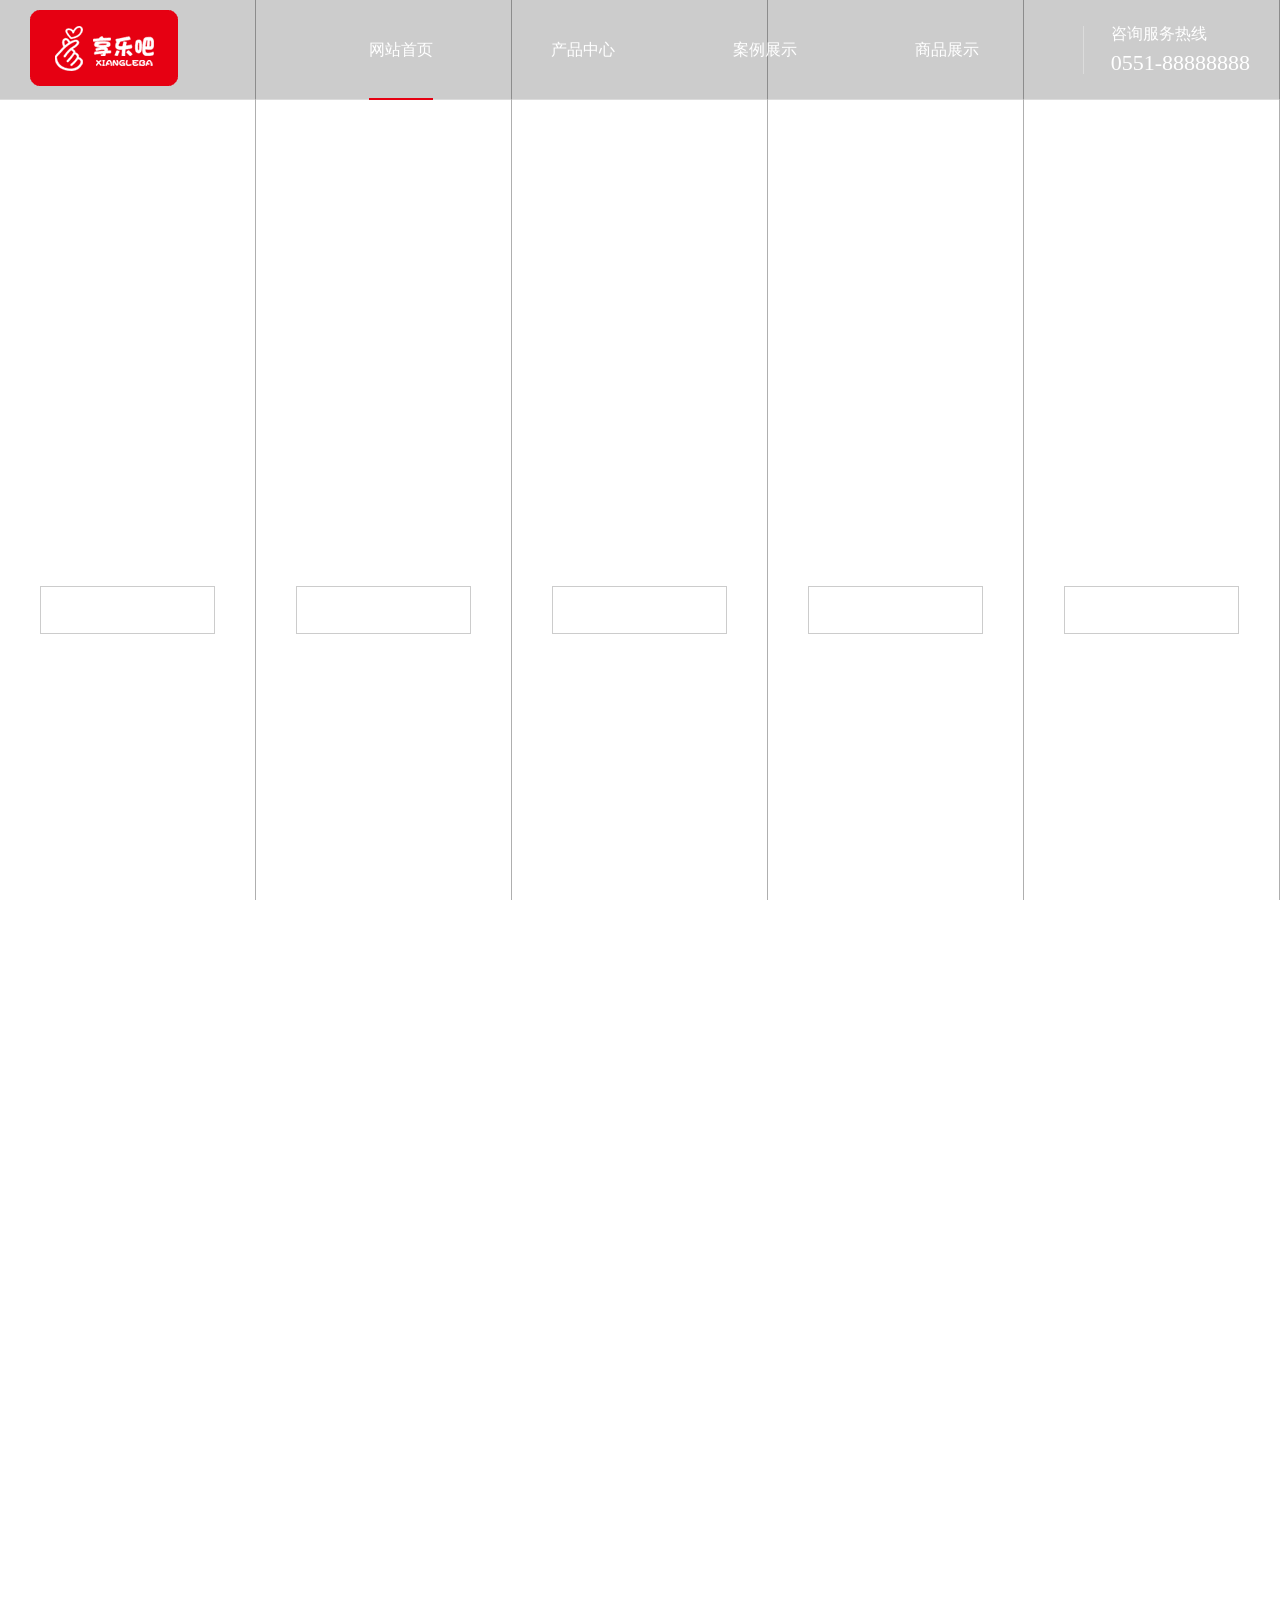
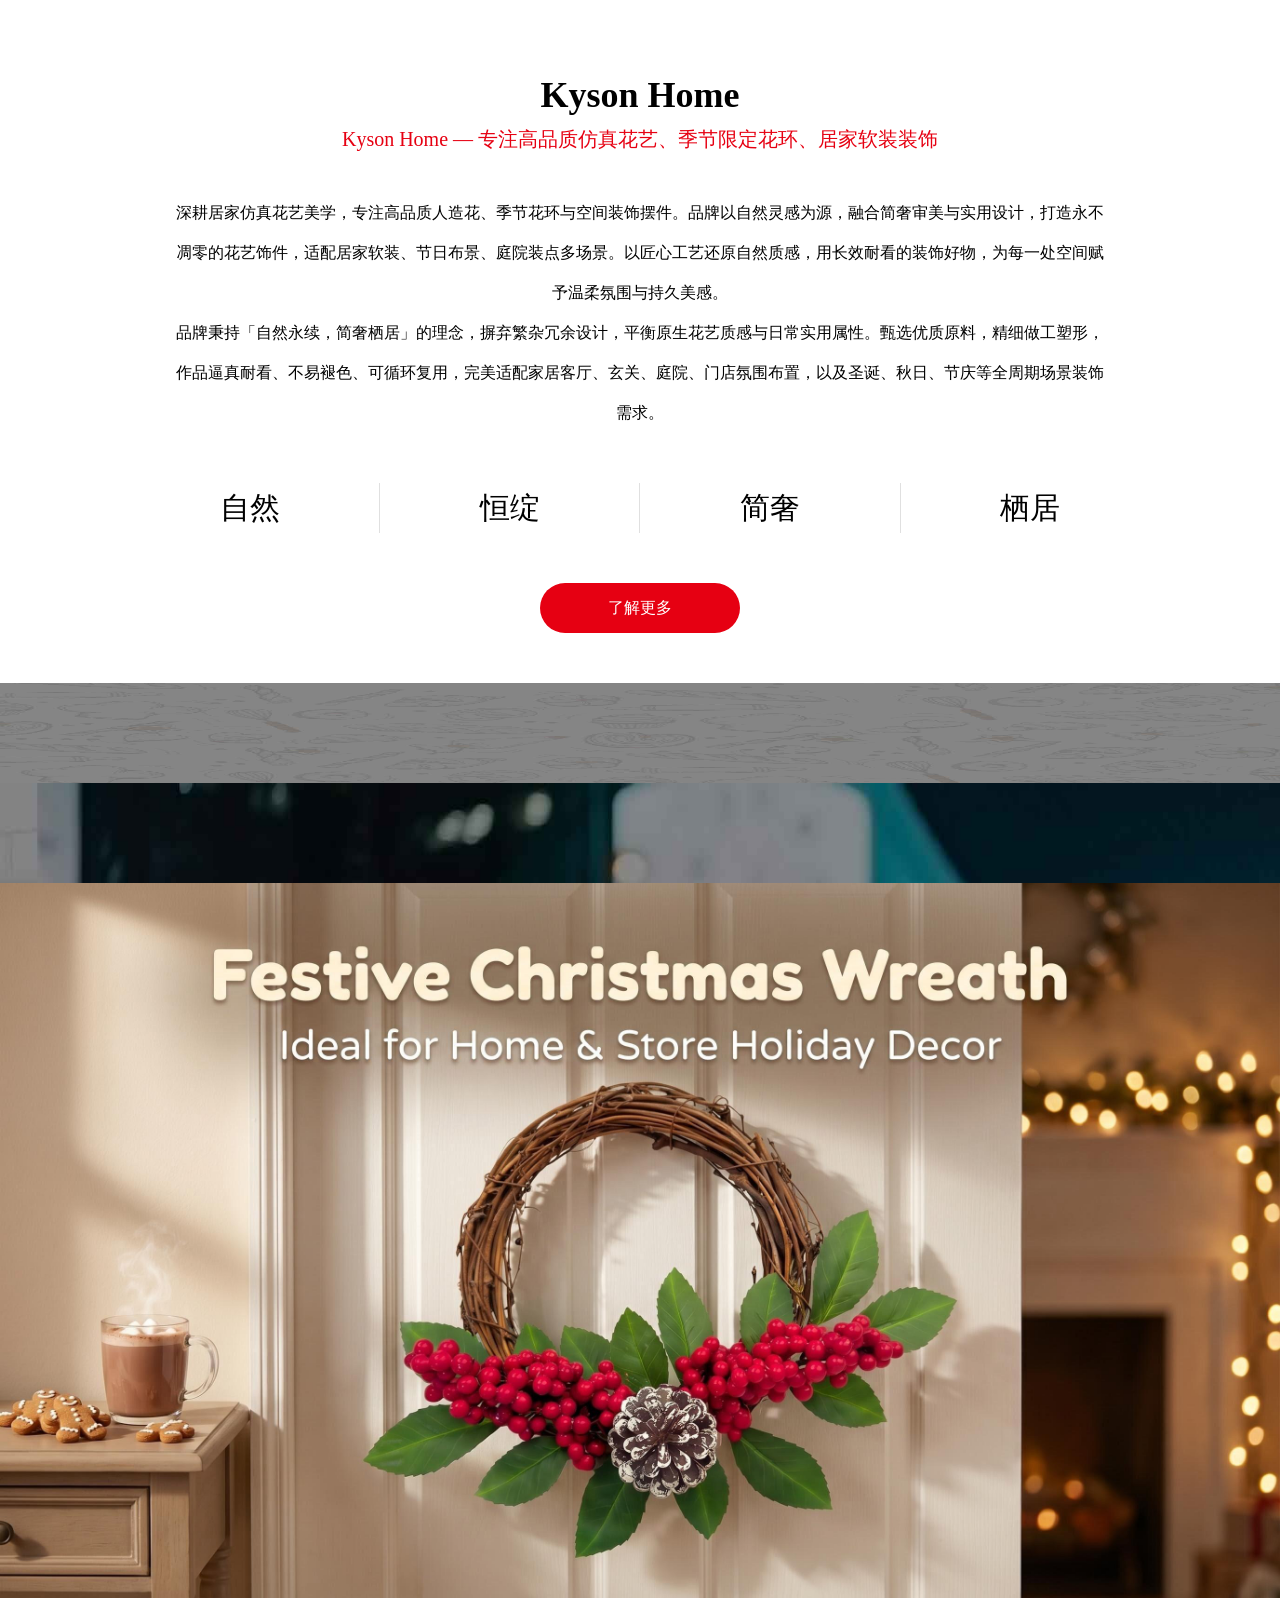
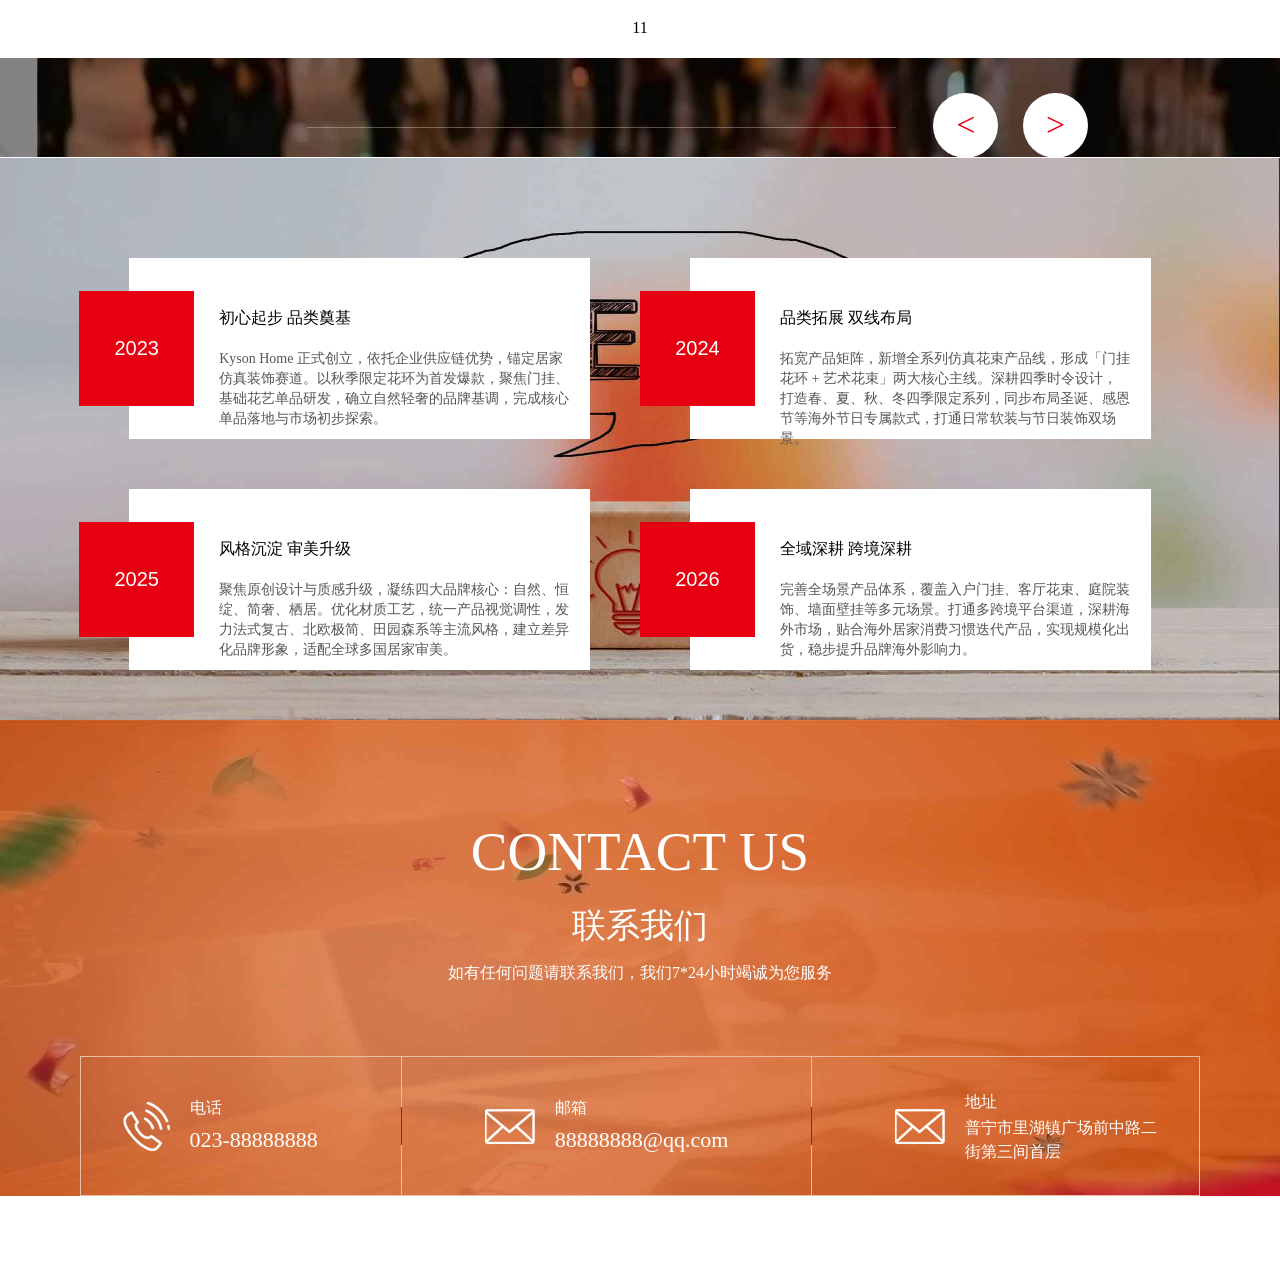
==== commit 827ea8f2: "1" ====
--- a/index.html
+++ b/index.html
@@ -24,7 +24,7 @@
 			<a href="case.html">案例展示<b></b></a>
 		</li>
 		<li>
-			<a href="news.html">新闻资讯<b></b></a>
+			<a href="news.html">商品展示<b></b></a>
 		</li>
 	</ul>
 	<div class="div2">
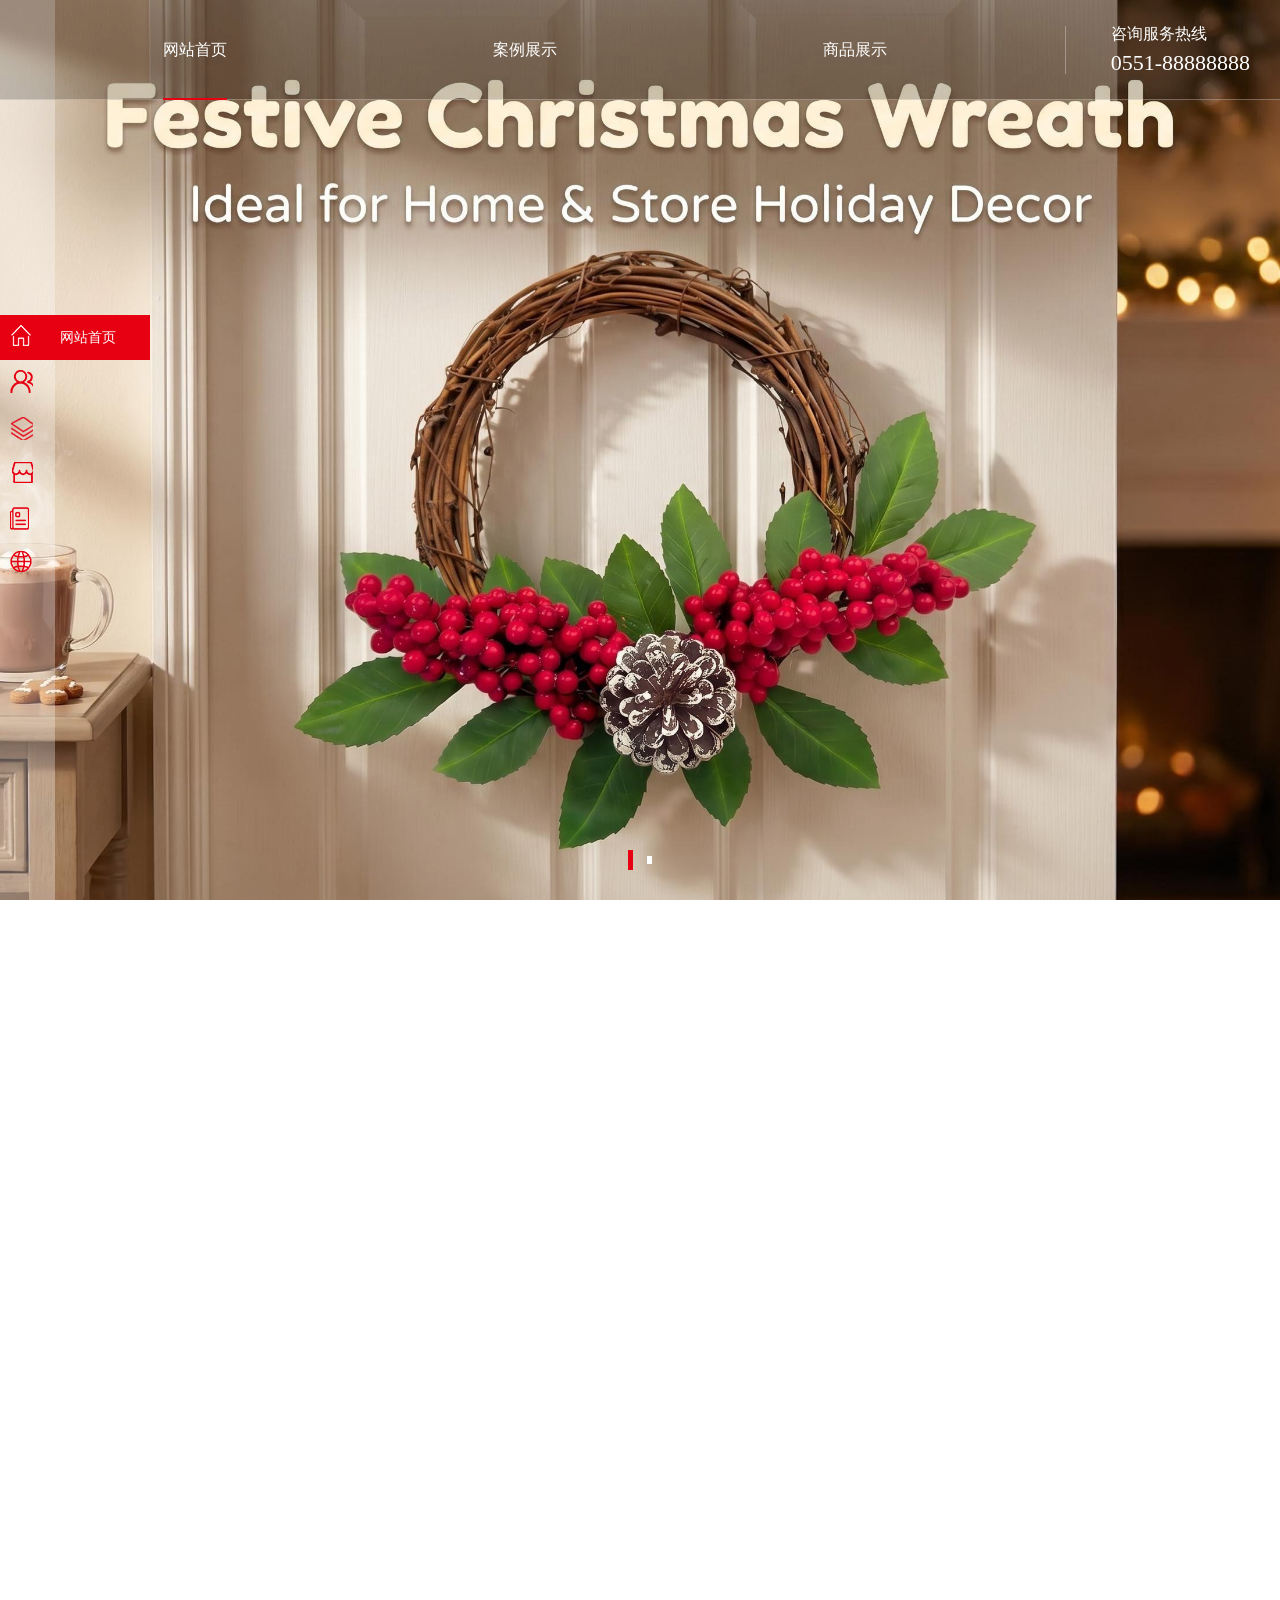
==== commit a0f70d2c: "11" ====
--- a/index.html
+++ b/index.html
@@ -12,19 +12,15 @@
 </head>
 <body>
 <div class="barwrap clearfix">
-	<a href="" class="logo"><img src="img/logo.png" /></a>
 	<ul class="navbar">
 		<li class="on">
 			<a href="index.html">网站首页<b></b></a>
 		</li>
 		<li>
-			<a href="details.html">产品中心<b></b></a>
-		</li>
-		<li>
 			<a href="case.html">案例展示<b></b></a>
 		</li>
 		<li>
-			<a href="news.html">商品展示<b></b></a>
+			<a href="present.html">商品展示<b></b></a>
 		</li>
 	</ul>
 	<div class="div2">
@@ -90,12 +86,12 @@
 		            	<div class="cp-text">
 		            		<h3>花束系列<b></b></h3>
 							<p class="p1">
-								<a href="">春日限定・柔序花束</a>
-								<a href="">夏季限定・清屿花束</a>
-								<a href="">秋季限定・枫染花束</a>
-								<a href="">冬日限定・暖叙花束</a>
-							</p>
-							<a href="" class="more">
+								<a>春日限定・柔序花束</a>
+								<a>夏季限定・清屿花束</a>
+								<a>秋季限定・枫染花束</a>
+								<a>冬日限定・暖叙花束</a>
+							</p>
+							<a href="present.html" class="more">
 								查看更多
 								<div class="line"></div>								
 							</a>
@@ -108,12 +104,12 @@
 		            	<div class="cp-text">
 		            		<h3>花束系列<b></b></h3>
 							<p class="p1">
-								<a href="">圣诞限定・颂夜花束</a>
-								<a href="">万圣复古・暗屿花束</a>
-								<a href="">感恩节・秋稔花束</a>
-								<a href="">新年轻奢・岁安花束</a>
-							</p>
-							<a href="" class="more">
+								<a>圣诞限定・颂夜花束</a>
+								<a>万圣复古・暗屿花束</a>
+								<a>感恩节・秋稔花束</a>
+								<a>新年轻奢・岁安花束</a>
+							</p>
+							<a href="present.html" class="more">
 								查看更多
 								<div class="line"></div>								
 							</a>
@@ -126,12 +122,12 @@
 		            	<div class="cp-text">
 		            		<h3>门挂系列<b></b></h3>
 							<p class="p1">
-								<a href="">春季限定・青芜门挂</a>
-								<a href="">夏季限定・浅汀门挂</a>
-								<a href="">秋季限定・枫织门挂</a>
-								<a href="">冬季限定・霜禾门挂</a>
-							</p>
-							<a href="" class="more">
+								<a>春季限定・青芜门挂</a>
+								<a>夏季限定・浅汀门挂</a>
+								<a>秋季限定・枫织门挂</a>
+								<a>冬季限定・霜禾门挂</a>
+							</p>
+							<a href="present.html" class="more">
 								查看更多
 								<div class="line"></div>								
 							</a>
@@ -144,12 +140,12 @@
 		            	<div class="cp-text">
 		            		<h3>门挂系列<b></b></h3>
 							<p class="p1">
-								<a href="">圣诞限定・颂景门挂</a>
-								<a href="">感恩节・秋实门挂</a>
-								<a href="">万圣节・暗夜门挂</a>
-								<a href="">新年节庆・岁禧门挂</a>
-							</p>
-							<a href="" class="more">
+								<a>圣诞限定・颂景门挂</a>
+								<a>感恩节・秋实门挂</a>
+								<a>万圣节・暗夜门挂</a>
+								<a>新年节庆・岁禧门挂</a>
+							</p>
+							<a href="present.html" class="more">
 								查看更多
 								<div class="line"></div>								
 							</a>
@@ -162,12 +158,12 @@
 		            	<div class="cp-text">
 		            		<h3>门挂系列<b></b></h3>
 							<p class="p1">
-								<a href="">焦糖复古门挂</a>
-								<a href="">莫兰迪柔色门挂</a>
-								<a href="">原木自然门挂</a>
-								<a href="">纯白静谧门挂</a>
-							</p>
-							<a href="" class="more">
+								<a>焦糖复古门挂</a>
+								<a>莫兰迪柔色门挂</a>
+								<a>原木自然门挂</a>
+								<a>纯白静谧门挂</a>
+							</p>
+							<a href="present.html" class="more">
 								查看更多
 								<div class="line"></div>								
 							</a>
@@ -276,7 +272,7 @@
 					<img src="img/f2.png" alt="" />
 					<div>
 						<p class="p1">邮箱</p>
-						<p class="p2">88888888@qq.com</p>
+						<p class="p2">kuaixunec@outlook.com</p>
 					</div>
 				</li>
 				<li>
@@ -286,8 +282,7 @@
 					<img src="img/f2.png" alt="" />
 					<div>
 						<p class="p1">地址</p>
-						<p class="p2">普宁市里湖镇广场前中路二<br />
-						街第三间首层</p>
+						<p class="p2">浙江省金华市义乌市福田街道福田三区52棟</p>
 					</div>
 				</li>
 			</ul>
@@ -296,8 +291,7 @@
 	</div>
 </div>
 
-<script src="https://www.jq22.com/jquery/jquery-1.10.2.js"></script>
-<script src="https://lf6-cdn-tos.bytecdntp.com/cdn/expire-1-M/Swiper/3.4.2/js/swiper.min.js"></script>
+<script src="js/jquery-1.10.2.js"></script>
 <script src="js/banner.js"></script>
 <script src="js/index.js"></script>
 <script src="js/plugin.js"></script>		
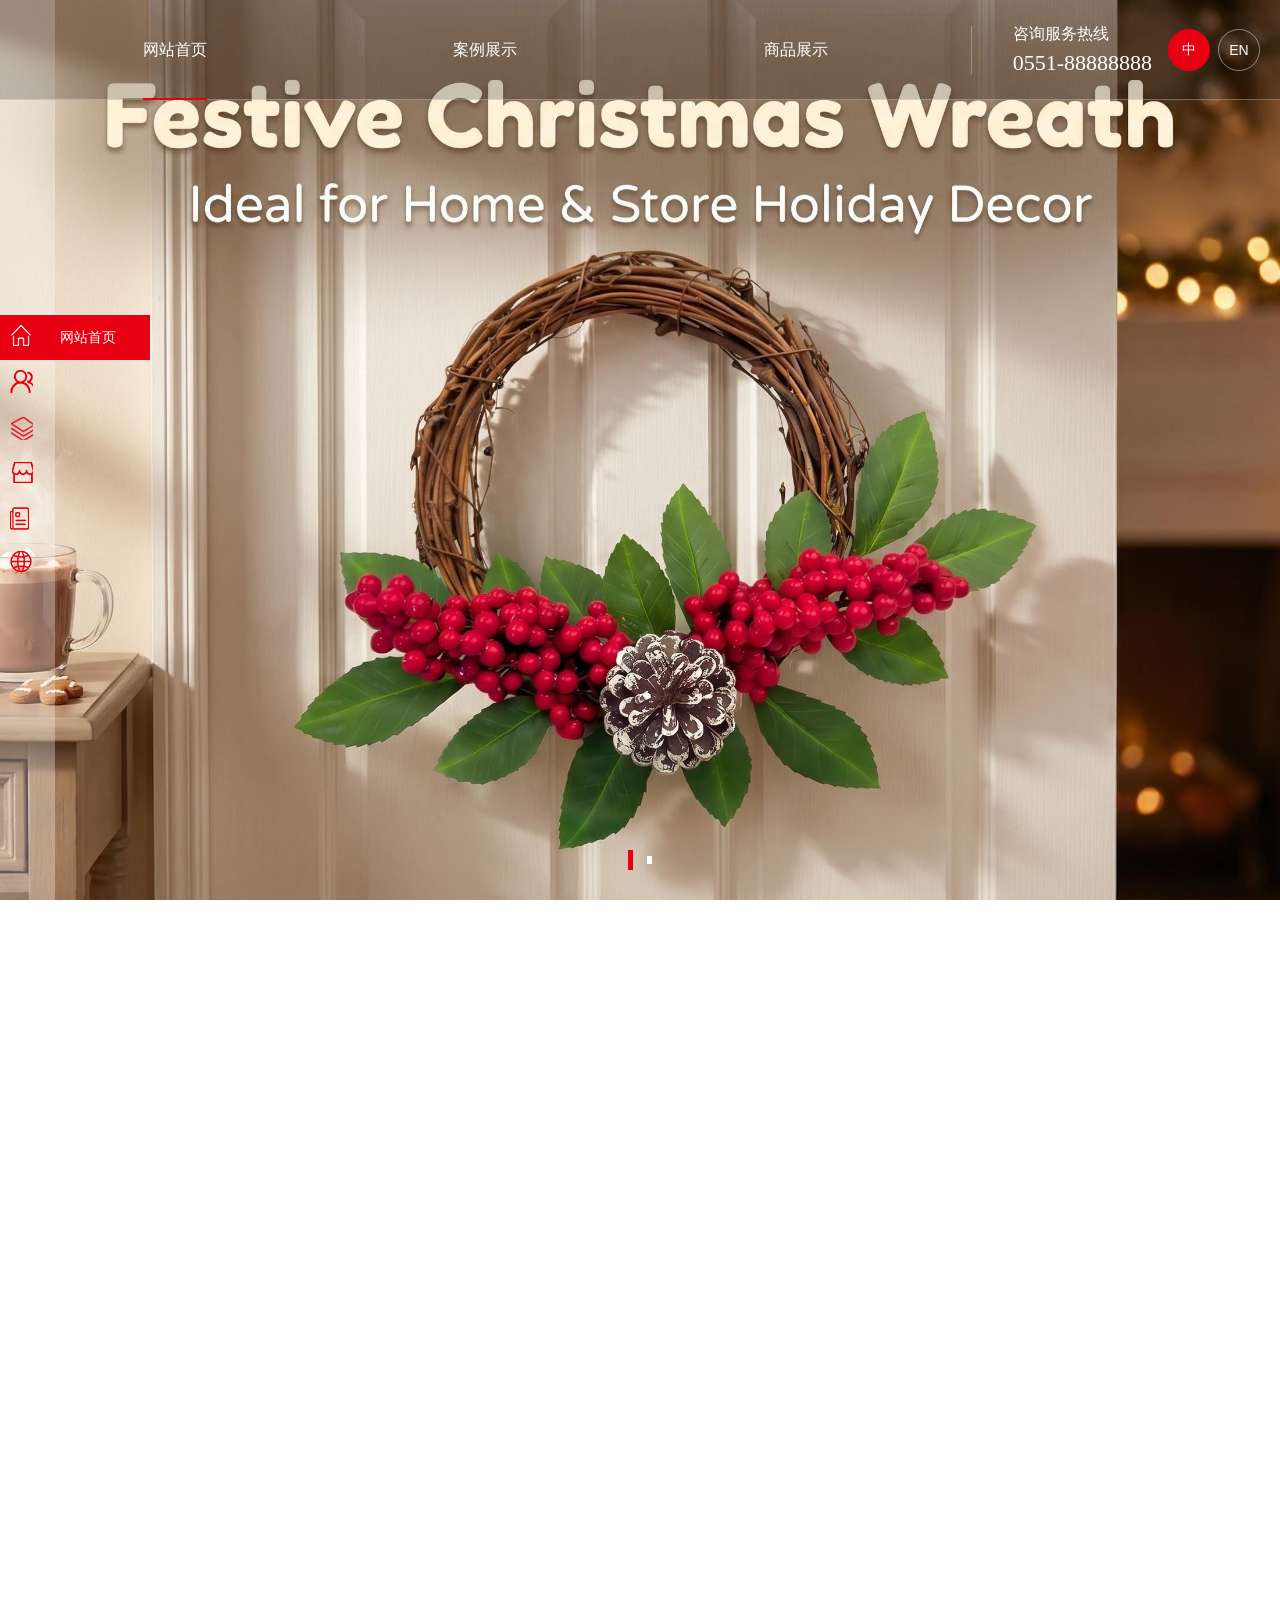
==== commit dd3714f5: "1" ====
--- a/index.html
+++ b/index.html
@@ -1,5 +1,5 @@
 <!DOCTYPE html>
-<html lang="en">
+<html lang="zh-CN">
 <head>
 <meta charset="UTF-8">
 <meta http-equiv="Content-Type" content="text/html; charset=UTF-8" />
@@ -14,20 +14,24 @@
 <div class="barwrap clearfix">
 	<ul class="navbar">
 		<li class="on">
-			<a href="index.html">网站首页<b></b></a>
+			<a href="index.html"><span data-i18n="nav.home">网站首页</span><b></b></a>
 		</li>
 		<li>
-			<a href="case.html">案例展示<b></b></a>
+			<a href="case.html"><span data-i18n="nav.case">案例展示</span><b></b></a>
 		</li>
 		<li>
-			<a href="present.html">商品展示<b></b></a>
+			<a href="present.html"><span data-i18n="nav.present">商品展示</span><b></b></a>
 		</li>
 	</ul>
 	<div class="div2">
 		<h3>
-			<strong>咨询服务热线</strong>
+			<strong data-i18n="header.hotline">咨询服务热线</strong>
 			<b>0551-88888888</b>
 		</h3>
+	</div>
+	<div class="lang-switch" role="group" aria-label="Language Switch">
+		<button type="button" class="lang-btn is-active" data-lang="zh">中</button>
+		<button type="button" class="lang-btn" data-lang="en">EN</button>
 	</div>
 </div>
 <div id="page">
@@ -48,31 +52,31 @@
 		<div class="sec2-cont">
 			<div class="text animated">
 				<h3 id="effect2">Kyson Home</h3>
-				<h4>Kyson Home — 专注高品质仿真花艺、季节限定花环、居家软装装饰</h4>
-				<p class="p1">
+				<h4 data-i18n="about.subtitle">Kyson Home — 专注高品质仿真花艺、季节限定花环、居家软装装饰</h4>
+				<p class="p1" data-i18n-html="about.description">
 					深耕居家仿真花艺美学，专注高品质人造花、季节花环与空间装饰摆件。品牌以自然灵感为源，融合简奢审美与实用设计，打造永不凋零的花艺饰件，适配居家软装、节日布景、庭院装点多场景。以匠心工艺还原自然质感，用长效耐看的装饰好物，为每一处空间赋予温柔氛围与持久美感。
 					<br/>品牌秉持「自然永续，简奢栖居」的理念，摒弃繁杂冗余设计，平衡原生花艺质感与日常实用属性。甄选优质原料，精细做工塑形，作品逼真耐看、不易褪色、可循环复用，完美适配家居客厅、玄关、庭院、门店氛围布置，以及圣诞、秋日、节庆等全周期场景装饰需求。
 				</p>
 			</div>
 			<ul class="animated delay-1s">
 				<li>
-					<strong>自然</strong>
+					<strong data-i18n="about.value1">自然</strong>
 				</li>						
 				<li><b></b></li>
 				<li>
-					<strong>恒绽</strong>
+					<strong data-i18n="about.value2">恒绽</strong>
 				</li>
 				<li><b></b></li>
 				<li>
-					<strong>简奢</strong>
+					<strong data-i18n="about.value3">简奢</strong>
 				</li>
 				<li><b></b></li>
 				<li>
-					<strong>栖居</strong>
+					<strong data-i18n="about.value4">栖居</strong>
 				</li>
 			</ul>
 			<a href="details.html" class="more animated delay-2s ">
-				了解更多						
+				<span data-i18n="common.learnMore">了解更多</span>						
 			</a>
 
 		</div>
@@ -84,15 +88,15 @@
 				<div class="swiper-wrapper">				         
 		             <div class="swiper-slide">
 		            	<div class="cp-text">
-		            		<h3>花束系列<b></b></h3>
+		            		<h3><span data-i18n="products.bouquetSeries">花束系列</span><b></b></h3>
 							<p class="p1">
-								<a>春日限定・柔序花束</a>
-								<a>夏季限定・清屿花束</a>
-								<a>秋季限定・枫染花束</a>
-								<a>冬日限定・暖叙花束</a>
+								<a data-i18n="products.slide1.item1">春日限定・柔序花束</a>
+								<a data-i18n="products.slide1.item2">夏季限定・清屿花束</a>
+								<a data-i18n="products.slide1.item3">秋季限定・枫染花束</a>
+								<a data-i18n="products.slide1.item4">冬日限定・暖叙花束</a>
 							</p>
 							<a href="present.html" class="more">
-								查看更多
+								<span data-i18n="common.viewMore">查看更多</span>
 								<div class="line"></div>								
 							</a>
 		            	</div>
@@ -102,15 +106,15 @@
 		            </div>
 		             <div class="swiper-slide">
 		            	<div class="cp-text">
-		            		<h3>花束系列<b></b></h3>
+		            		<h3><span data-i18n="products.bouquetSeries">花束系列</span><b></b></h3>
 							<p class="p1">
-								<a>圣诞限定・颂夜花束</a>
-								<a>万圣复古・暗屿花束</a>
-								<a>感恩节・秋稔花束</a>
-								<a>新年轻奢・岁安花束</a>
+								<a data-i18n="products.slide2.item1">圣诞限定・颂夜花束</a>
+								<a data-i18n="products.slide2.item2">万圣复古・暗屿花束</a>
+								<a data-i18n="products.slide2.item3">感恩节・秋稔花束</a>
+								<a data-i18n="products.slide2.item4">新年轻奢・岁安花束</a>
 							</p>
 							<a href="present.html" class="more">
-								查看更多
+								<span data-i18n="common.viewMore">查看更多</span>
 								<div class="line"></div>								
 							</a>
 		            	</div>
@@ -120,15 +124,15 @@
 		            </div>
 		             <div class="swiper-slide">
 		            	<div class="cp-text">
-		            		<h3>门挂系列<b></b></h3>
+		            		<h3><span data-i18n="products.wreathSeries">门挂系列</span><b></b></h3>
 							<p class="p1">
-								<a>春季限定・青芜门挂</a>
-								<a>夏季限定・浅汀门挂</a>
-								<a>秋季限定・枫织门挂</a>
-								<a>冬季限定・霜禾门挂</a>
+								<a data-i18n="products.slide3.item1">春季限定・青芜门挂</a>
+								<a data-i18n="products.slide3.item2">夏季限定・浅汀门挂</a>
+								<a data-i18n="products.slide3.item3">秋季限定・枫织门挂</a>
+								<a data-i18n="products.slide3.item4">冬季限定・霜禾门挂</a>
 							</p>
 							<a href="present.html" class="more">
-								查看更多
+								<span data-i18n="common.viewMore">查看更多</span>
 								<div class="line"></div>								
 							</a>
 		            	</div>
@@ -138,15 +142,15 @@
 		            </div>
 		             <div class="swiper-slide">
 		            	<div class="cp-text">
-		            		<h3>门挂系列<b></b></h3>
+		            		<h3><span data-i18n="products.wreathSeries">门挂系列</span><b></b></h3>
 							<p class="p1">
-								<a>圣诞限定・颂景门挂</a>
-								<a>感恩节・秋实门挂</a>
-								<a>万圣节・暗夜门挂</a>
-								<a>新年节庆・岁禧门挂</a>
+								<a data-i18n="products.slide4.item1">圣诞限定・颂景门挂</a>
+								<a data-i18n="products.slide4.item2">感恩节・秋实门挂</a>
+								<a data-i18n="products.slide4.item3">万圣节・暗夜门挂</a>
+								<a data-i18n="products.slide4.item4">新年节庆・岁禧门挂</a>
 							</p>
 							<a href="present.html" class="more">
-								查看更多
+								<span data-i18n="common.viewMore">查看更多</span>
 								<div class="line"></div>								
 							</a>
 		            	</div>
@@ -156,15 +160,15 @@
 		            </div>
 		             <div class="swiper-slide">
 		            	<div class="cp-text">
-		            		<h3>门挂系列<b></b></h3>
+		            		<h3><span data-i18n="products.wreathSeries">门挂系列</span><b></b></h3>
 							<p class="p1">
-								<a>焦糖复古门挂</a>
-								<a>莫兰迪柔色门挂</a>
-								<a>原木自然门挂</a>
-								<a>纯白静谧门挂</a>
+								<a data-i18n="products.slide5.item1">焦糖复古门挂</a>
+								<a data-i18n="products.slide5.item2">莫兰迪柔色门挂</a>
+								<a data-i18n="products.slide5.item3">原木自然门挂</a>
+								<a data-i18n="products.slide5.item4">纯白静谧门挂</a>
 							</p>
 							<a href="present.html" class="more">
-								查看更多
+								<span data-i18n="common.viewMore">查看更多</span>
 								<div class="line"></div>								
 							</a>
 		            	</div>
@@ -208,8 +212,8 @@
 						<strong>2023</strong>
 					</div>
 					<figcaption>
-						<h3>初心起步 品类奠基</h3>
-						<p>Kyson Home 正式创立，依托企业供应链优势，锚定居家仿真装饰赛道。以秋季限定花环为首发爆款，聚焦门挂、基础花艺单品研发，确立自然轻奢的品牌基调，完成核心单品落地与市场初步探索。</p>
+						<h3 data-i18n="timeline.2023.title">初心起步 品类奠基</h3>
+						<p data-i18n="timeline.2023.desc">Kyson Home 正式创立，依托企业供应链优势，锚定居家仿真装饰赛道。以秋季限定花环为首发爆款，聚焦门挂、基础花艺单品研发，确立自然轻奢的品牌基调，完成核心单品落地与市场初步探索。</p>
 					</figcaption>
 				</a>
 			</li>
@@ -219,8 +223,8 @@
 						<strong>2024</strong>
 					</div>
 					<figcaption>
-						<h3>品类拓展 双线布局</h3>
-						<p>拓宽产品矩阵，新增全系列仿真花束产品线，形成「门挂花环 + 艺术花束」两大核心主线。深耕四季时令设计，打造春、夏、秋、冬四季限定系列，同步布局圣诞、感恩节等海外节日专属款式，打通日常软装与节日装饰双场景。</p>
+						<h3 data-i18n="timeline.2024.title">品类拓展 双线布局</h3>
+						<p data-i18n="timeline.2024.desc">拓宽产品矩阵，新增全系列仿真花束产品线，形成「门挂花环 + 艺术花束」两大核心主线。深耕四季时令设计，打造春、夏、秋、冬四季限定系列，同步布局圣诞、感恩节等海外节日专属款式，打通日常软装与节日装饰双场景。</p>
 					</figcaption>
 				</a>
 			</li>
@@ -230,8 +234,8 @@
 						<strong>2025</strong>
 					</div>
 					<figcaption>
-						<h3>风格沉淀 审美升级</h3>
-						<p>聚焦原创设计与质感升级，凝练四大品牌核心：自然、恒绽、简奢、栖居。优化材质工艺，统一产品视觉调性，发力法式复古、北欧极简、田园森系等主流风格，建立差异化品牌形象，适配全球多国居家审美。</p>
+						<h3 data-i18n="timeline.2025.title">风格沉淀 审美升级</h3>
+						<p data-i18n="timeline.2025.desc">聚焦原创设计与质感升级，凝练四大品牌核心：自然、恒绽、简奢、栖居。优化材质工艺，统一产品视觉调性，发力法式复古、北欧极简、田园森系等主流风格，建立差异化品牌形象，适配全球多国居家审美。</p>
 					</figcaption>
 				</a>
 			</li>
@@ -241,8 +245,8 @@
 						<strong>2026</strong>
 					</div>
 					<figcaption>
-						<h3>全域深耕 跨境深耕</h3>
-						<p>完善全场景产品体系，覆盖入户门挂、客厅花束、庭院装饰、墙面壁挂等多元场景。打通多跨境平台渠道，深耕海外市场，贴合海外居家消费习惯迭代产品，实现规模化出货，稳步提升品牌海外影响力。</p>
+						<h3 data-i18n="timeline.2026.title">全域深耕 跨境深耕</h3>
+						<p data-i18n="timeline.2026.desc">完善全场景产品体系，覆盖入户门挂、客厅花束、庭院装饰、墙面壁挂等多元场景。打通多跨境平台渠道，深耕海外市场，贴合海外居家消费习惯迭代产品，实现规模化出货，稳步提升品牌海外影响力。</p>
 					</figcaption>
 				</a>
 			</li>
@@ -254,14 +258,14 @@
 			
 			<div class="tit animated">
 				<h2 id="effect">Contact  Us</h2>
-				<h3>联系我们</h3>
-				<p>如有任何问题请联系我们，我们7*24小时竭诚为您服务</p>
+				<h3 data-i18n="contact.heading">联系我们</h3>
+				<p data-i18n="contact.description">如有任何问题请联系我们，我们7*24小时竭诚为您服务</p>
 			</div>
 			<ul class="animated delay-1s">
 				<li>
 					<img src="img/f1.png" alt="" />
 					<div>
-						<p class="p1">电话</p>
+						<p class="p1" data-i18n="contact.phone">电话</p>
 						<p class="p2">023-88888888</p>
 					</div>
 				</li>
@@ -271,7 +275,7 @@
 				<li>
 					<img src="img/f2.png" alt="" />
 					<div>
-						<p class="p1">邮箱</p>
+						<p class="p1" data-i18n="contact.email">邮箱</p>
 						<p class="p2">kuaixunec@outlook.com</p>
 					</div>
 				</li>
@@ -281,8 +285,8 @@
 				<li>
 					<img src="img/f2.png" alt="" />
 					<div>
-						<p class="p1">地址</p>
-						<p class="p2">浙江省金华市义乌市福田街道福田三区52棟</p>
+						<p class="p1" data-i18n="contact.address">地址</p>
+						<p class="p2" data-i18n="contact.addressValue">浙江省金华市义乌市福田街道福田三区52棟</p>
 					</div>
 				</li>
 			</ul>
@@ -296,6 +300,7 @@
 <script src="js/index.js"></script>
 <script src="js/plugin.js"></script>		
 <script src="js/fullPage-2.7.1.min.js"></script>
+<script src="js/swiper-3.4.2.min.js"></script>
 <script src="js/more.js"></script>
 <script>			
 	
@@ -304,7 +309,7 @@
 		navigation: true,
 		anchors: ['page1', 'page2', 'page3', 'page4', 'page5', 'page6'],
 		menu: '#menu',
-		navigationTooltips: ['网站首页', '关于我们', '产品中心', '店面形象', '新闻资讯'],
+		navigationTooltips: ['网站首页', '关于我们', '产品中心', '店面形象', '品牌历程', '联系我们'],
 		afterLoad: function(anchorLink, index) {
 			var loadedSection = $(this);
 			$('#fp-nav').find('li').eq((index - 1)).addClass('on').siblings('li').removeClass('on');
@@ -337,6 +342,168 @@
 		    }
 	     }
 	  });  
+
+	(function() {
+		var translations = {
+			zh: {
+				title: 'Kyson Home',
+				navTooltips: ['网站首页', '关于我们', '产品中心', '店面形象', '品牌历程', '联系我们'],
+				'nav.home': '网站首页',
+				'nav.case': '案例展示',
+				'nav.present': '商品展示',
+				'header.hotline': '咨询服务热线',
+				'about.subtitle': 'Kyson Home — 专注高品质仿真花艺、季节限定花环、居家软装装饰',
+				'about.description': '深耕居家仿真花艺美学，专注高品质人造花、季节花环与空间装饰摆件。品牌以自然灵感为源，融合简奢审美与实用设计，打造永不凋零的花艺饰件，适配居家软装、节日布景、庭院装点多场景。以匠心工艺还原自然质感，用长效耐看的装饰好物，为每一处空间赋予温柔氛围与持久美感。<br/>品牌秉持「自然永续，简奢栖居」的理念，摒弃繁杂冗余设计，平衡原生花艺质感与日常实用属性。甄选优质原料，精细做工塑形，作品逼真耐看、不易褪色、可循环复用，完美适配家居客厅、玄关、庭院、门店氛围布置，以及圣诞、秋日、节庆等全周期场景装饰需求。',
+				'about.value1': '自然',
+				'about.value2': '恒绽',
+				'about.value3': '简奢',
+				'about.value4': '栖居',
+				'common.learnMore': '了解更多',
+				'common.viewMore': '查看更多',
+				'products.bouquetSeries': '花束系列',
+				'products.wreathSeries': '门挂系列',
+				'products.slide1.item1': '春日限定・柔序花束',
+				'products.slide1.item2': '夏季限定・清屿花束',
+				'products.slide1.item3': '秋季限定・枫染花束',
+				'products.slide1.item4': '冬日限定・暖叙花束',
+				'products.slide2.item1': '圣诞限定・颂夜花束',
+				'products.slide2.item2': '万圣复古・暗屿花束',
+				'products.slide2.item3': '感恩节・秋稔花束',
+				'products.slide2.item4': '新年轻奢・岁安花束',
+				'products.slide3.item1': '春季限定・青芜门挂',
+				'products.slide3.item2': '夏季限定・浅汀门挂',
+				'products.slide3.item3': '秋季限定・枫织门挂',
+				'products.slide3.item4': '冬季限定・霜禾门挂',
+				'products.slide4.item1': '圣诞限定・颂景门挂',
+				'products.slide4.item2': '感恩节・秋实门挂',
+				'products.slide4.item3': '万圣节・暗夜门挂',
+				'products.slide4.item4': '新年节庆・岁禧门挂',
+				'products.slide5.item1': '焦糖复古门挂',
+				'products.slide5.item2': '莫兰迪柔色门挂',
+				'products.slide5.item3': '原木自然门挂',
+				'products.slide5.item4': '纯白静谧门挂',
+				'timeline.2023.title': '初心起步 品类奠基',
+				'timeline.2023.desc': 'Kyson Home 正式创立，依托企业供应链优势，锚定居家仿真装饰赛道。以秋季限定花环为首发爆款，聚焦门挂、基础花艺单品研发，确立自然轻奢的品牌基调，完成核心单品落地与市场初步探索。',
+				'timeline.2024.title': '品类拓展 双线布局',
+				'timeline.2024.desc': '拓宽产品矩阵，新增全系列仿真花束产品线，形成「门挂花环 + 艺术花束」两大核心主线。深耕四季时令设计，打造春、夏、秋、冬四季限定系列，同步布局圣诞、感恩节等海外节日专属款式，打通日常软装与节日装饰双场景。',
+				'timeline.2025.title': '风格沉淀 审美升级',
+				'timeline.2025.desc': '聚焦原创设计与质感升级，凝练四大品牌核心：自然、恒绽、简奢、栖居。优化材质工艺，统一产品视觉调性，发力法式复古、北欧极简、田园森系等主流风格，建立差异化品牌形象，适配全球多国居家审美。',
+				'timeline.2026.title': '全域深耕 跨境深耕',
+				'timeline.2026.desc': '完善全场景产品体系，覆盖入户门挂、客厅花束、庭院装饰、墙面壁挂等多元场景。打通多跨境平台渠道，深耕海外市场，贴合海外居家消费习惯迭代产品，实现规模化出货，稳步提升品牌海外影响力。',
+				'contact.heading': '联系我们',
+				'contact.description': '如有任何问题请联系我们，我们7*24小时竭诚为您服务',
+				'contact.phone': '电话',
+				'contact.email': '邮箱',
+				'contact.address': '地址',
+				'contact.addressValue': '浙江省金华市义乌市福田街道福田三区52棟'
+			},
+			en: {
+				title: 'Kyson Home',
+				navTooltips: ['Home', 'About', 'Products', 'Showroom', 'Brand Story', 'Contact'],
+				'nav.home': 'Home',
+				'nav.case': 'Cases',
+				'nav.present': 'Products',
+				'header.hotline': 'Service Hotline',
+				'about.subtitle': 'Kyson Home - premium faux florals, seasonal wreaths, and refined home decor',
+				'about.description': 'Kyson Home focuses on elevated faux floral styling for everyday living. We develop premium artificial flowers, seasonal wreaths, and decorative accents inspired by nature, blending understated luxury with practical design for homes, holidays, and outdoor settings.<br/>With the brand philosophy of "nature that lasts, living with quiet luxury," we select durable materials and shape every piece with careful craftsmanship. The result is decor that stays vivid, reusable, and visually natural across living rooms, entryways, patios, retail displays, and festive seasonal scenes.',
+				'about.value1': 'Nature',
+				'about.value2': 'Ever Bloom',
+				'about.value3': 'Quiet Luxury',
+				'about.value4': 'Living',
+				'common.learnMore': 'Learn More',
+				'common.viewMore': 'View More',
+				'products.bouquetSeries': 'Bouquet Series',
+				'products.wreathSeries': 'Wreath Series',
+				'products.slide1.item1': 'Spring Limited - Soft Rhythm Bouquet',
+				'products.slide1.item2': 'Summer Limited - Clear Isle Bouquet',
+				'products.slide1.item3': 'Autumn Limited - Maple Glow Bouquet',
+				'products.slide1.item4': 'Winter Limited - Warm Tale Bouquet',
+				'products.slide2.item1': 'Christmas Limited - Carol Night Bouquet',
+				'products.slide2.item2': 'Vintage Halloween - Shadow Isle Bouquet',
+				'products.slide2.item3': 'Thanksgiving - Harvest Glow Bouquet',
+				'products.slide2.item4': 'Modern Luxe - Peaceful Year Bouquet',
+				'products.slide3.item1': 'Spring Limited - Green Meadow Wreath',
+				'products.slide3.item2': 'Summer Limited - Light Shore Wreath',
+				'products.slide3.item3': 'Autumn Limited - Maple Weave Wreath',
+				'products.slide3.item4': 'Winter Limited - Frost Field Wreath',
+				'products.slide4.item1': 'Christmas Limited - Holiday Glow Wreath',
+				'products.slide4.item2': 'Thanksgiving - Autumn Harvest Wreath',
+				'products.slide4.item3': 'Halloween - Midnight Wreath',
+				'products.slide4.item4': 'New Year Festive - Lucky Year Wreath',
+				'products.slide5.item1': 'Caramel Vintage Wreath',
+				'products.slide5.item2': 'Soft Morandi Wreath',
+				'products.slide5.item3': 'Natural Wood Wreath',
+				'products.slide5.item4': 'Pure White Calm Wreath',
+				'timeline.2023.title': 'Brand Launch and Foundation',
+				'timeline.2023.desc': 'Kyson Home was founded with a strong supply-chain base and a clear focus on faux home decor. Seasonal autumn wreaths became the first signature launch, establishing the brand tone and validating the initial product direction.',
+				'timeline.2024.title': 'Category Expansion and Dual Lines',
+				'timeline.2024.desc': 'The collection expanded into full faux bouquet lines, forming two core pillars: wreaths and artistic bouquets. Seasonal launches across spring, summer, autumn, and winter were paired with holiday-focused products for overseas markets.',
+				'timeline.2025.title': 'Style Refinement and Upgrade',
+				'timeline.2025.desc': 'The brand sharpened its identity around four values: nature, ever bloom, quiet luxury, and living. Material quality and visual consistency were upgraded to match a wider range of international home aesthetics.',
+				'timeline.2026.title': 'Omnichannel and Global Growth',
+				'timeline.2026.desc': 'Product coverage broadened across entryways, living rooms, patios, and wall decor. Cross-border channel growth and continued product iteration helped scale shipments and strengthen overseas brand presence.',
+				'contact.heading': 'Get In Touch',
+				'contact.description': 'If you have any questions, contact us anytime. Our team is available 24/7 to help.',
+				'contact.phone': 'Phone',
+				'contact.email': 'Email',
+				'contact.address': 'Address',
+				'contact.addressValue': 'Building 52, Futian District 3, Futian Street, Yiwu, Jinhua, Zhejiang, China'
+			}
+		};
+
+		var storageKey = 'kyson-home-lang';
+		var buttons = document.querySelectorAll('.lang-btn');
+
+		function setButtonState(lang) {
+			for (var i = 0; i < buttons.length; i += 1) {
+				buttons[i].classList.toggle('is-active', buttons[i].getAttribute('data-lang') === lang);
+			}
+		}
+
+		function updateNavTooltips(list) {
+			var tooltips = document.querySelectorAll('#fp-nav .fp-tooltip');
+			for (var i = 0; i < tooltips.length; i += 1) {
+				if (list[i]) {
+					tooltips[i].textContent = list[i];
+				}
+			}
+		}
+
+		function applyLanguage(lang) {
+			var current = translations[lang] || translations.zh;
+			var textNodes = document.querySelectorAll('[data-i18n]');
+			var htmlNodes = document.querySelectorAll('[data-i18n-html]');
+
+			document.documentElement.lang = lang === 'en' ? 'en' : 'zh-CN';
+			document.title = current.title;
+			setButtonState(lang);
+
+			for (var i = 0; i < textNodes.length; i += 1) {
+				var textKey = textNodes[i].getAttribute('data-i18n');
+				if (current[textKey]) {
+					textNodes[i].textContent = current[textKey];
+				}
+			}
+
+			for (var j = 0; j < htmlNodes.length; j += 1) {
+				var htmlKey = htmlNodes[j].getAttribute('data-i18n-html');
+				if (current[htmlKey]) {
+					htmlNodes[j].innerHTML = current[htmlKey];
+				}
+			}
+
+			updateNavTooltips(current.navTooltips);
+			window.localStorage.setItem(storageKey, lang);
+		}
+
+		for (var i = 0; i < buttons.length; i += 1) {
+			buttons[i].addEventListener('click', function() {
+				applyLanguage(this.getAttribute('data-lang'));
+			});
+		}
+
+		applyLanguage(window.localStorage.getItem(storageKey) || 'zh');
+	})();
 	
 </script>
 </body>
--- a/css/style.css
+++ b/css/style.css
@@ -44,6 +44,9 @@
 .barwrap .div2 h3 img{ display: inline-block; margin-right: 20px; vertical-align: middle;}
 .barwrap .div2 strong{ display: block; font-size: 16px; color: #fff;  padding-bottom: 10px; line-height: 1;}
 .barwrap .div2 b{ display: block; font-size: 22px; color: #fff; font-family:segeo; line-height: 1;}
+.lang-switch{ display:flex; align-items:center; margin-left: 24px; gap: 8px; }
+.lang-btn{ width: 42px; height: 42px; border: 1px solid rgba(255,255,255,0.45); border-radius: 999px; background: transparent; color: #fff; font-size: 14px; cursor: pointer; transition: all 0.3s; }
+.lang-btn:hover,.lang-btn.is-active{ background: #E60012; border-color: #E60012; }
 
 /*搜索*/
 .barwrap .zoom{ cursor: pointer; display: inline-block; vertical-align: middle; margin-left:60px; }
@@ -253,6 +256,14 @@
 .barwrap.on{ background: #fff; animation: down 1s; border-bottom: 1px solid #E0E0E0;}
 .barwrap.on li a,.barwrap.on .div2 strong,.barwrap.on .div2 b{ color: #000;}
 .barwrap.on .div2{ border-color: #E0E0E0;}
+.barwrap.on .lang-btn{ border-color: rgba(0,0,0,0.18); color: #000; }
+.barwrap.on .lang-btn:hover,.barwrap.on .lang-btn.is-active{ color: #fff; border-color: #E60012; }
+
+@media screen and (max-width: 1366px){
+    .barwrap{ padding: 0 20px; }
+    .navbar{ padding-right: 20px; }
+    .lang-switch{ margin-left: 16px; }
+}
 
 
 
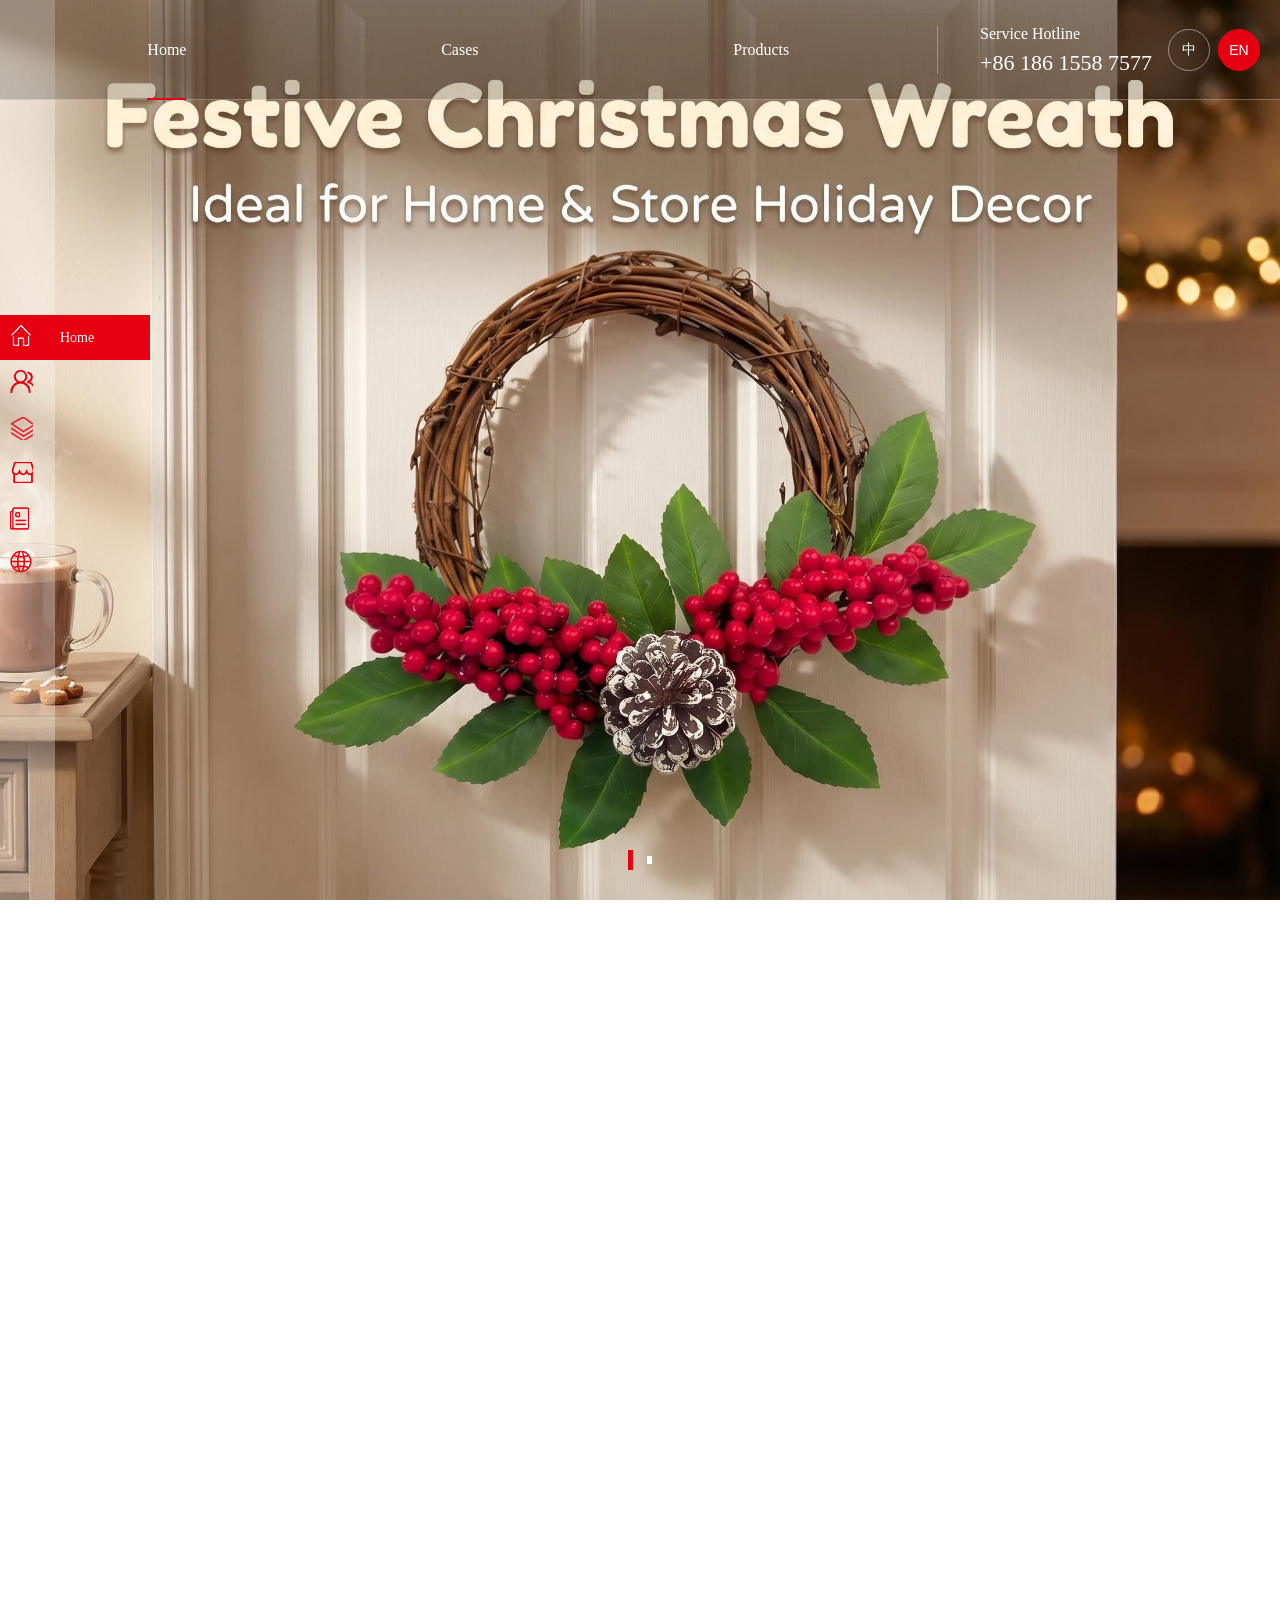
==== commit b3fbbbee: "1" ====
--- a/index.html
+++ b/index.html
@@ -1,5 +1,5 @@
 <!DOCTYPE html>
-<html lang="zh-CN">
+<html lang="en">
 <head>
 <meta charset="UTF-8">
 <meta http-equiv="Content-Type" content="text/html; charset=UTF-8" />
@@ -26,12 +26,12 @@
 	<div class="div2">
 		<h3>
 			<strong data-i18n="header.hotline">咨询服务热线</strong>
-			<b>0551-88888888</b>
+			<b>+86 186 1558 7577</b>
 		</h3>
 	</div>
 	<div class="lang-switch" role="group" aria-label="Language Switch">
-		<button type="button" class="lang-btn is-active" data-lang="zh">中</button>
-		<button type="button" class="lang-btn" data-lang="en">EN</button>
+		<button type="button" class="lang-btn" data-lang="zh">中</button>
+		<button type="button" class="lang-btn is-active" data-lang="en">EN</button>
 	</div>
 </div>
 <div id="page">
@@ -266,7 +266,7 @@
 					<img src="img/f1.png" alt="" />
 					<div>
 						<p class="p1" data-i18n="contact.phone">电话</p>
-						<p class="p2">023-88888888</p>
+						<p class="p2">+86 186 1558 7577</p>
 					</div>
 				</li>
 				<li>
@@ -502,7 +502,7 @@
 			});
 		}
 
-		applyLanguage(window.localStorage.getItem(storageKey) || 'zh');
+		applyLanguage(window.localStorage.getItem(storageKey) || 'en');
 	})();
 	
 </script>
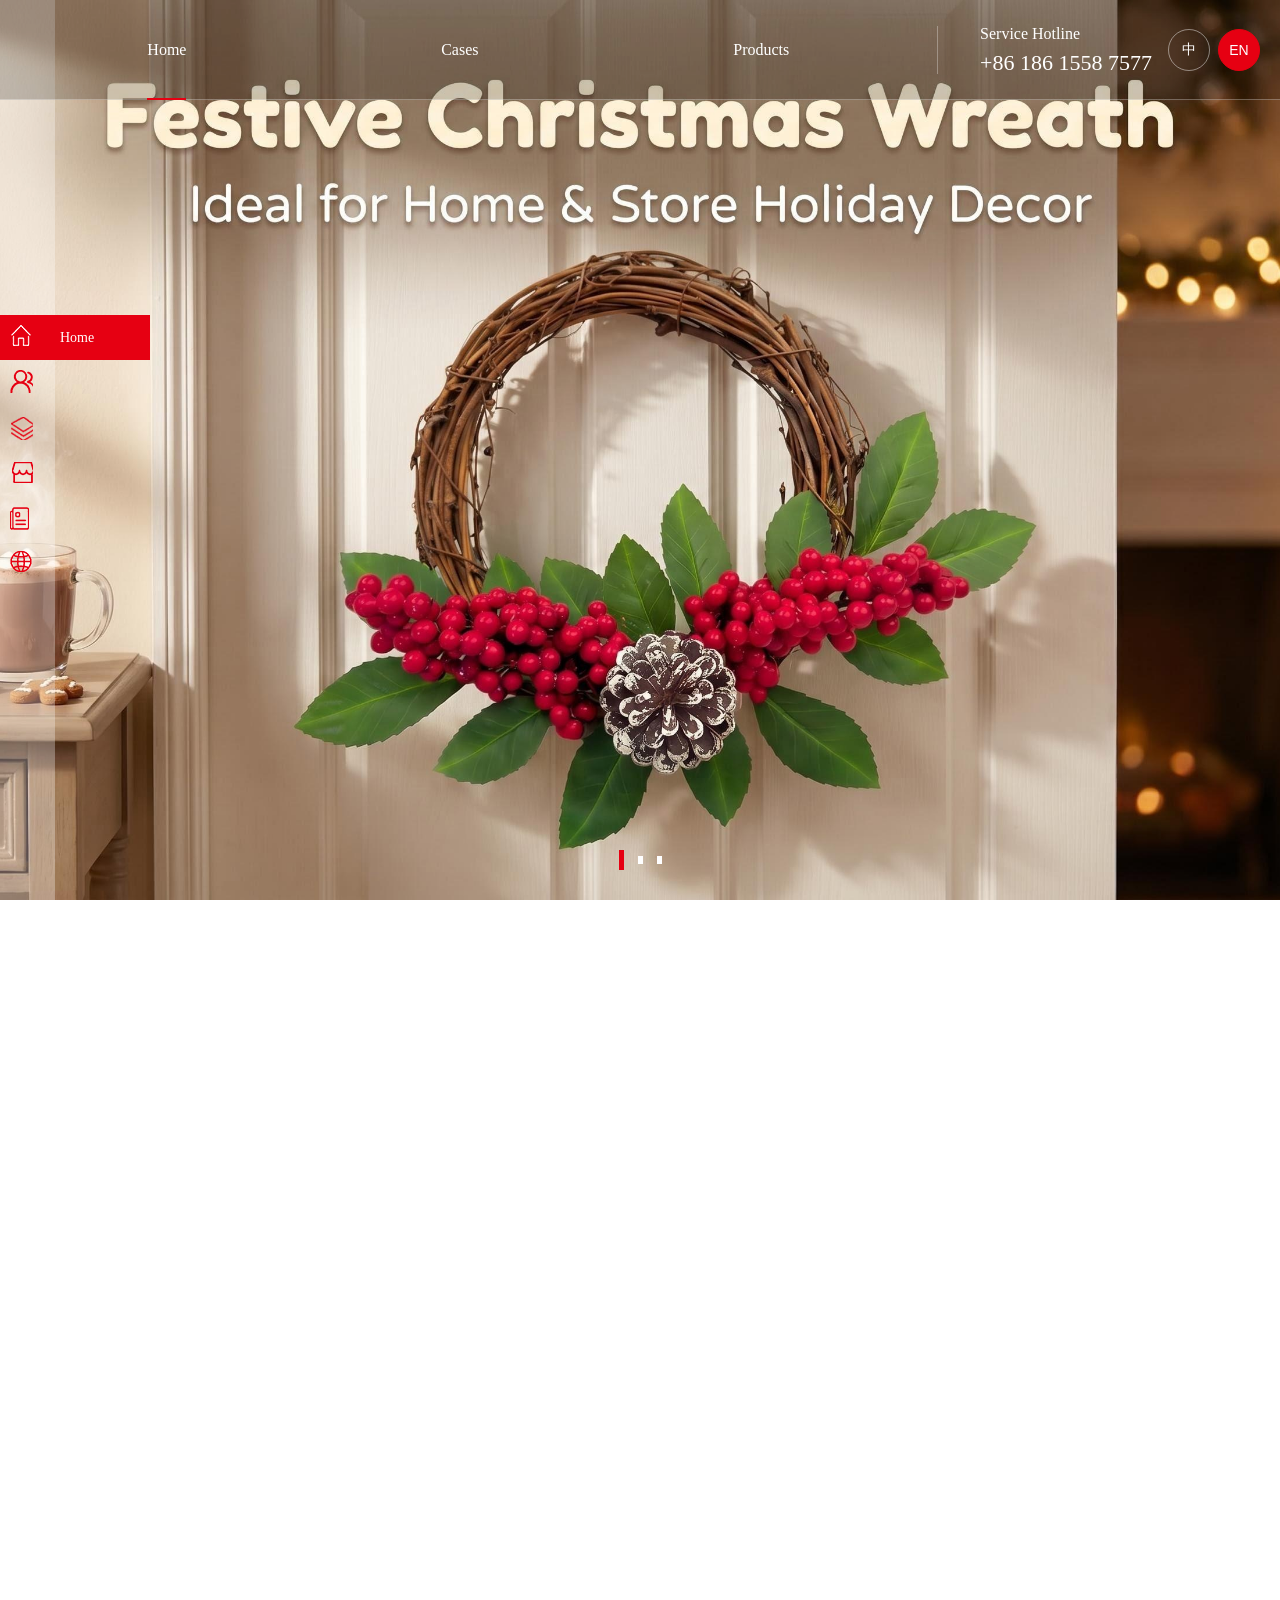
==== commit 44473c3d: "1" ====
--- a/index.html
+++ b/index.html
@@ -42,6 +42,9 @@
 					<img class="bimg" src="img/index01.jpg" />
 				</li>
 				<li>
+					<img class="bimg" src="img/index03.jpg" />
+				</li>
+				<li>
 					<img class="bimg" src="img/index02.jpg" />
 				</li>
 			</ul>
@@ -101,7 +104,7 @@
 							</a>
 		            	</div>
 						<div class="cp-tu">
-							<img src="img/tu1.jpg"/>
+							<img src="img/tu1-1.jpg"/>
 						</div>
 		            </div>
 		             <div class="swiper-slide">
@@ -119,7 +122,7 @@
 							</a>
 		            	</div>
 						<div class="cp-tu">
-							<img src="img/tu2.jpg"/>
+							<img src="img/tu1-2.jpg"/>
 						</div>
 		            </div>
 		             <div class="swiper-slide">
@@ -137,7 +140,7 @@
 							</a>
 		            	</div>
 						<div class="cp-tu">
-							<img src="img/tu3.jpg"/>
+							<img src="img/tu2-1.jpg"/>
 						</div>
 		            </div>
 		             <div class="swiper-slide">
@@ -155,17 +158,17 @@
 							</a>
 		            	</div>
 						<div class="cp-tu">
-							<img src="img/tu4.jpg"/>
+							<img src="img/tu2-2.jpg"/>
 						</div>
 		            </div>
 		             <div class="swiper-slide">
 		            	<div class="cp-text">
-		            		<h3><span data-i18n="products.wreathSeries">门挂系列</span><b></b></h3>
+		            		<h3><span data-i18n="products.wreathSeries">红果系列</span><b></b></h3>
 							<p class="p1">
-								<a data-i18n="products.slide5.item1">焦糖复古门挂</a>
-								<a data-i18n="products.slide5.item2">莫兰迪柔色门挂</a>
-								<a data-i18n="products.slide5.item3">原木自然门挂</a>
-								<a data-i18n="products.slide5.item4">纯白静谧门挂</a>
+								<a data-i18n="products.slide5.item1">圣诞限定・颂景</a>
+								<a data-i18n="products.slide5.item2">感恩节・秋实</a>
+								<a data-i18n="products.slide5.item3">万圣节・暗夜</a>
+								<a data-i18n="products.slide5.item4">新年节庆・岁禧</a>
 							</p>
 							<a href="present.html" class="more">
 								<span data-i18n="common.viewMore">查看更多</span>
@@ -173,7 +176,7 @@
 							</a>
 		            	</div>
 						<div class="cp-tu">
-							<img src="img/tu5.jpg"/>
+							<img src="img/tu3-1.jpg"/>
 						</div>
 		            </div>
 		        </div>
@@ -362,6 +365,7 @@
 				'common.viewMore': '查看更多',
 				'products.bouquetSeries': '花束系列',
 				'products.wreathSeries': '门挂系列',
+				'products.redFruitSeries': '红果系列',
 				'products.slide1.item1': '春日限定・柔序花束',
 				'products.slide1.item2': '夏季限定・清屿花束',
 				'products.slide1.item3': '秋季限定・枫染花束',
@@ -378,10 +382,10 @@
 				'products.slide4.item2': '感恩节・秋实门挂',
 				'products.slide4.item3': '万圣节・暗夜门挂',
 				'products.slide4.item4': '新年节庆・岁禧门挂',
-				'products.slide5.item1': '焦糖复古门挂',
-				'products.slide5.item2': '莫兰迪柔色门挂',
-				'products.slide5.item3': '原木自然门挂',
-				'products.slide5.item4': '纯白静谧门挂',
+				'products.slide5.item1': '圣诞限定・颂景',
+				'products.slide5.item2': '感恩节・秋实',
+				'products.slide5.item3': '万圣节・暗夜',
+				'products.slide5.item4': '新年节庆・岁禧',
 				'timeline.2023.title': '初心起步 品类奠基',
 				'timeline.2023.desc': 'Kyson Home 正式创立，依托企业供应链优势，锚定居家仿真装饰赛道。以秋季限定花环为首发爆款，聚焦门挂、基础花艺单品研发，确立自然轻奢的品牌基调，完成核心单品落地与市场初步探索。',
 				'timeline.2024.title': '品类拓展 双线布局',
@@ -414,6 +418,7 @@
 				'common.viewMore': 'View More',
 				'products.bouquetSeries': 'Bouquet Series',
 				'products.wreathSeries': 'Wreath Series',
+				'products.redFruitSeries': 'Red Berry Series',
 				'products.slide1.item1': 'Spring Limited - Soft Rhythm Bouquet',
 				'products.slide1.item2': 'Summer Limited - Clear Isle Bouquet',
 				'products.slide1.item3': 'Autumn Limited - Maple Glow Bouquet',
@@ -430,10 +435,10 @@
 				'products.slide4.item2': 'Thanksgiving - Autumn Harvest Wreath',
 				'products.slide4.item3': 'Halloween - Midnight Wreath',
 				'products.slide4.item4': 'New Year Festive - Lucky Year Wreath',
-				'products.slide5.item1': 'Caramel Vintage Wreath',
-				'products.slide5.item2': 'Soft Morandi Wreath',
-				'products.slide5.item3': 'Natural Wood Wreath',
-				'products.slide5.item4': 'Pure White Calm Wreath',
+				'products.slide5.item1': 'Christmas Limited - Holiday Glow',
+				'products.slide5.item2': 'Thanksgiving - Autumn Harvest',
+				'products.slide5.item3': 'Halloween - Midnight',
+				'products.slide5.item4': 'New Year Festive - Lucky Year',
 				'timeline.2023.title': 'Brand Launch and Foundation',
 				'timeline.2023.desc': 'Kyson Home was founded with a strong supply-chain base and a clear focus on faux home decor. Seasonal autumn wreaths became the first signature launch, establishing the brand tone and validating the initial product direction.',
 				'timeline.2024.title': 'Category Expansion and Dual Lines',
